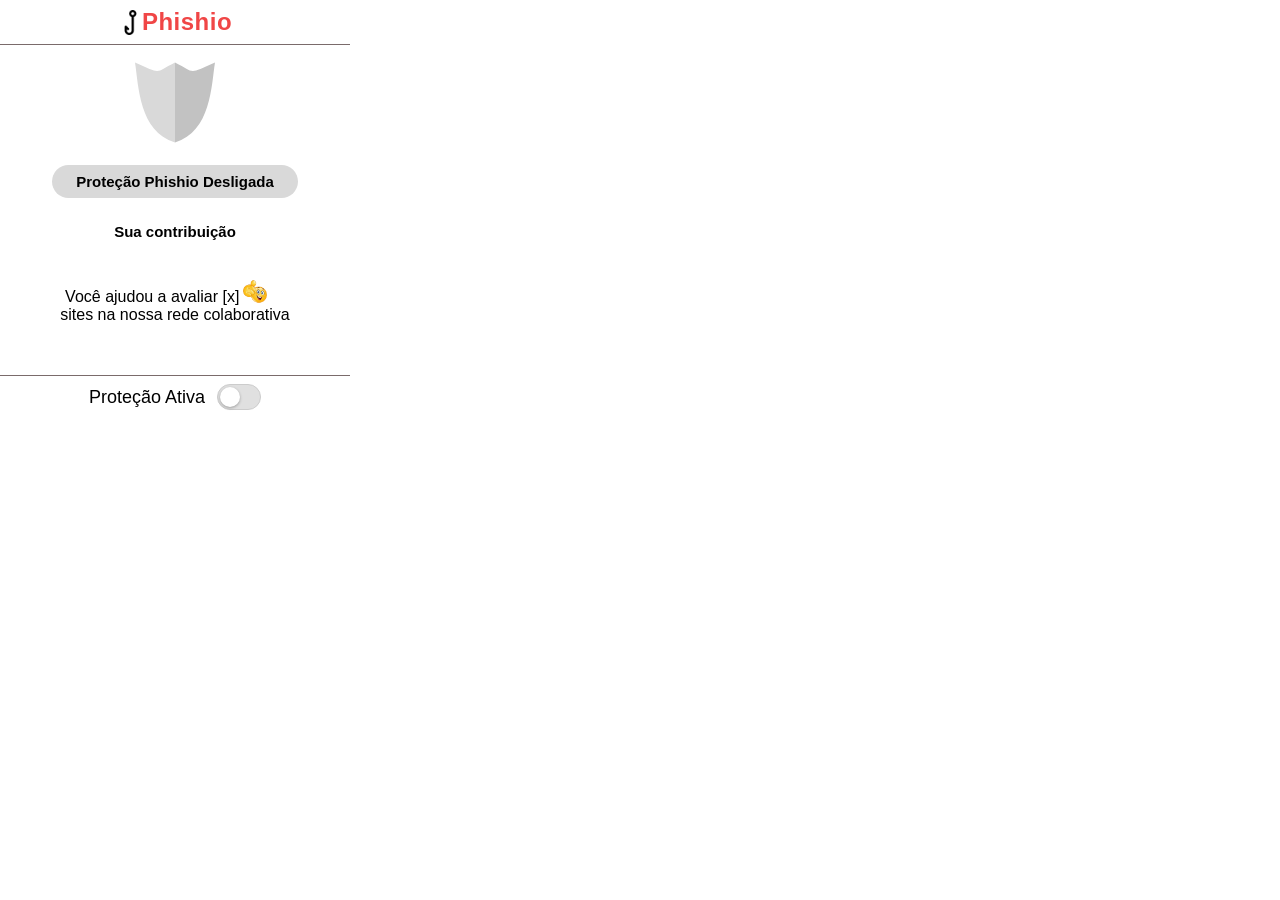
==== extension/popup.html @ ae46a36c "Merge remote-tracking branch 'origin/main' into feature/integracao-front-pedro" ====
<!doctype html>
<html lang="pt-BR">
  <head>
    <meta charset="UTF-8" />
    <meta name="viewport" content="width=device-width, initial-scale=1.0" />
    <title>Phishio</title>
    <link rel="stylesheet" href="popup.css" />
  </head>
  <body>
    <div class="container">
      <header class="header">
        <img
          src="images/svg/logo-128.svg"
          alt="Phishio Logo"
          class="logo-img"
        />
        <span class="logo-text">Phishio</span>
      </header>

      <hr class="divider" />

      <main class="main-content" id="content-area">
        <img
          src="images/svg/shield-inactive-128.svg"
          alt="Escudo Desativado"
          class="shield-icon"
          id="main-icon"
        />

        <div class="status-badge off" id="status-badge">
          Proteção Phishio Desligada
        </div>

        <div class="contribution-box" id="info-box">
          <h3 id="box-title">Sua contribuição</h3>
          <div class="contribution-content" id="inner-content">
            <p>
              Você ajudou a avaliar <span id="eval-count">[x]</span>
              <img
                src="images/svg/thumbsup.png"
                alt="Joinha"
                class="thumbsup-icon"
              />
              <br />sites na nossa rede colaborativa
            </p>
          </div>
        </div>
      </main>

      <hr class="divider" />

      <footer class="footer">
        <span class="toggle-label">Proteção Ativa</span>
        <label class="switch">
          <input type="checkbox" id="protection-toggle" />
          <span class="slider round"></span>
        </label>
      </footer>
    </div>

    <script src="popup.js"></script>
  </body>
</html>
---- extension/popup.css ----
@font-face {
    font-family: 'Righteous';
    src: url('fonts/Righteous-Regular.ttf') format('truetype');
}

/*body*/
body {
    font-family: 'Segoe UI', Tahoma, Geneva, Verdana, sans-serif;
    margin: 0;
    padding: 0;
    width: 350px;
    height: 400px; 
    background-color: #ffffff;
    color: #000000;
    overflow: hidden;
}
.container {
    display: flex;
    flex-direction: column;
    text-align: center;
}

.header {
    padding: 8px 0;
    display: flex;
    justify-content: center;
    align-items: center;
    position: relative;
}

.logo-img {
    width: 25px;
}

.logo-text {
    font-family: 'Righteous', sans-serif; 
    color: #F04646;
    font-size: 24px;
    margin-left: -1px; 
    letter-spacing: 0.5px;
    font-weight: bold;
}

.divider {
    border: none;
    border-top: 1px solid #7a6b6b;
    margin: 0;.main-content {
    padding: 10px 20px;
    display: flex;
    flex-direction: column;
    align-items: center;
    justify-content: flex-start;
    height: 310px; 
    position: relative;
}
    width: 100%;
}

.main-content {
    padding: 10px 20px;
    display: flex;
    flex-direction: column;
    align-items: center;
    justify-content: flex-start;
    height: 310px;
    position: relative;
}

/*Componentes Globais*/
.shield-icon {
    width: 80px;
    height: 95px; 
    margin-bottom: 15px;
}

.status-badge {
    display: inline-block;
    padding: 8px 24px;
    border-radius: 50px;
    font-size: 15px;
    font-weight: bold;
    margin-bottom: 15px;
    width: fit-content;
    border: none;
}

.contribution-box {
    border-radius: 15px;
    padding: 10px;
    width: 100%;
    box-sizing: border-box;
    display: flex;
    flex-direction: column;
    align-items: center;
    min-height: 80px; 
}

/*white fix*/
.contribution-content {
    background-color: #ffffff;
    border-radius: 10px;
    padding: 12px;
    width: 100%;
    box-sizing: border-box;
    text-align: center;
    display: flex;
    flex-direction: column;
    align-items: center;
    justify-content: center;
    min-height: 60px;
}

.back-button {
    position: absolute;
    top: 5px;
    left: 15px;
    cursor: pointer;
    font-size: 18px;
    color: #7a6b6b;
    background: none;
    border: none;
    padding: 5px;
    z-index: 10;
}

/*Tela Desligada*/
.status-badge.off {
    background-color: #d9d9d9;
    color: #000000;
}

.contribution-box.off {
    background-color: #d9d9d9;
}

.contribution-box h3 {
    margin: 0 0 10px 0;
    font-size: 15px;
    font-weight: bold;
}

.thumbsup-icon {
    width: 50px;
    height: auto;
    vertical-align: text-bottom;
    margin-left: -14px; 
    margin-right: 5px;
}

/* Tela Segura */
.status-badge.secure {
    background-color: #D4F7D4;
    color: #000000;
}

.contribution-box.secure {
    background-color: #d4f7d4;
}

.report-btn {
    background-color: #F7E96D;
    border: none;
    border-radius: 10px;
    padding: 10px 20px;
    color: #000000;
    font-weight: bold;
    font-size: 14px;
    cursor: pointer;
    margin-top: 5px;
    width: 100%;
}

/*Tela Feedback*/
.status-badge.feedback {
    background-color: #2196F3;
    color: #000000;
}

.contribution-box.feedback {
    background-color: #90CAF9;
}

.button-group {
    display: flex;
    gap: 8px;
    width: 100%;
    margin: 8px 0;
}

.report-choice-btn {
    flex: 1;
    border: none;
    border-radius: 8px;
    padding: 10px 5px;
    color: white;
    cursor: pointer;
    display: flex;
    flex-direction: column;
    align-items: center;
    line-height: 1.2;
    outline: none;
    text-decoration: none;
    white-space: nowrap;
}

.btn-fake {
    background-color: #B71C1C;
}

.btn-secure {
    background-color: #2196F3;
}

.report-choice-btn strong {
    font-size: 12px;
}

.tiny-footer-text {
    font-size: 9px;
    color: #555;
    margin-top: 8px;
}

.text-success {
    color: #2e7d32;
    font-weight: bold;
}

/*Footer e Toggle*/
.footer {
    padding: 8px 20px; 
    display: flex;
    justify-content: center;
    align-items: center;
    gap: 12px;
}

.toggle-label {
    font-size: 18px;
}

.switch {
    position: relative;
    display: inline-block;
    width: 44px;
    height: 26px;
}

.switch input {
    opacity: 0;
    width: 0;
    height: 0;
}

.slider {
    position: absolute;
    cursor: pointer;
    top: 0; left: 0; right: 0; bottom: 0;
    background-color: #e0e0e0;
    transition: .4s;
    border: 1px solid #ccc;
}

.slider:before {
    position: absolute;
    content: "";
    height: 20px;
    width: 20px;
    left: 2px;
    bottom: 2px;
    background-color: white;
    transition: .4s;
    box-shadow: 0 1px 3px rgba(0,0,0,0.3);
}

input:checked + .slider {
    background-color: #52c47a; 
    border-color: #52c47a;
}

input:checked + .slider:before {
    transform: translateX(18px);
}

.slider.round {
    border-radius: 34px;
}

.slider.round:before {
    border-radius: 50%;
}

/* Tela Suspeito */
/* Badgestatus */
.status-badge.suspect {
    background-color: #f7e96d;
    color: #000000;
}

.contribution-box.suspect {
    background-color: #fff9c4;
    justify-content: space-around;
    padding: 15px;
}

.suspect-text {
    font-size: 15px;
    font-weight: bold;
    color: #000000;
    margin-bottom: 5px;
}

.suspect-button-group {
    display: flex;
    gap: 10px;
    width: 100%;
    justify-content: center;
    margin-top: 10px;
}

/*Report Tela Suspeito*/
.suspect-choice-btn {
    border: none;
    border-radius: 10px;
    padding: 10px;
    color: #000000;
    font-weight: bold;
    font-size: 13px;
    cursor: pointer;
    flex: 1; 
    display: flex;
    align-items: center;
    justify-content: center;
    text-align: center;
    line-height: 1.2;
}

/*Cores dos botões*/
.btn-choice-secure {
    background-color: #52c47a; 
}

.btn-choice-suspect {
    background-color: #f7e96d; 
}

.suspect-choice-btn:hover {
    filter: brightness(0.9);
}

/*Tela Perigo*/
/*Badge Vermelho*/
.status-badge.danger {
    background-color: #B71C1C;
    color: #ffffff;
    line-height: 1.2;
}

.contribution-box.danger {
    background-color: #FFCDD2;
    padding: 15px;
}

.danger-text {
    font-size: 16px;
    font-weight: 500;
    color: #000000;
    margin-bottom: 12px;
}

/*botões tela Perigo */
.danger-button-group {
    display: flex;
    gap: 10px;
    width: 100%;
    align-items: center;
    justify-content: center;
}

/*voltar*/
.btn-danger-back {
    background-color: #B71C1C;
    color: #ffffff;
    border: none;
    border-radius: 12px;
    padding: 12px 20px;
    font-weight: bold;
    font-size: 20px;
    cursor: pointer;
    flex: 1.1;
}

/*ignorar*/
.btn-danger-ignore {
    background-color: #BDBDBD;
    color: #000000;
    border: none;
    border-radius: 12px;
    padding: 8px 10px;
    font-size: 11px;
    cursor: pointer;
    flex: 1;
    line-height: 1.1;
}

.btn-danger-ignore strong {
    display: block;
    font-size: 10px;
}
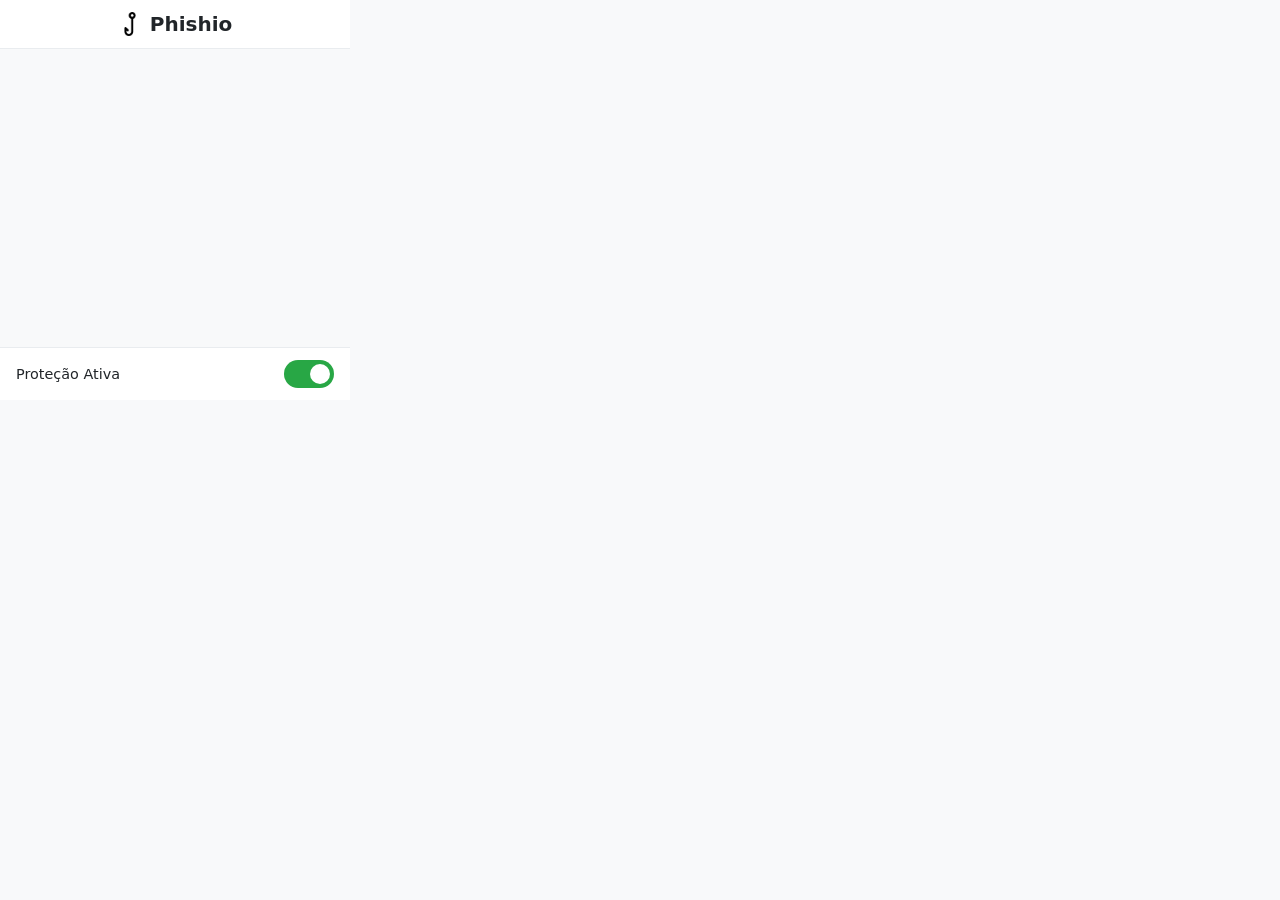
==== commit 04e925e6: "Legibilidade: Corrigindo indentação do código." ====
--- a/extension/popup.html
+++ b/extension/popup.html
@@ -7,56 +7,112 @@
     <link rel="stylesheet" href="popup.css" />
   </head>
   <body>
-    <div class="container">
-      <header class="header">
+    <header class="header">
+      <!-- Ajustado para o novo ícone logo -->
+      <img src="icons/logo-128.png" alt="Ícone Phishio" class="logo-icon" />
+      <h1>Phishio</h1>
+    </header>
+
+    <main class="main-content">
+      <!-- Painel 1: Proteção Desligada -->
+      <div id="panel-inactive" class="panel">
+        <!-- CORREÇÃO: Caminho e formato ajustados -->
         <img
-          src="images/svg/logo-128.svg"
-          alt="Phishio Logo"
-          class="logo-img"
+          src="icons/shield-inactive-128.png"
+          alt="Proteção Desligada"
+          class="panel-icon"
         />
-        <span class="logo-text">Phishio</span>
-      </header>
+        <h2>Proteção Phishio Desligada</h2>
+        <div class="contribution-card">
+          <p>
+            Você já avaliou <strong>0 sites</strong>. Obrigado por contribuir!
+          </p>
+        </div>
+      </div>
 
-      <hr class="divider" />
+      <!-- Painel 2: Site Seguro -->
+      <div id="panel-safe" class="panel">
+        <img
+          src="icons/shield-safe-128.png"
+          alt="Site Seguro"
+          class="panel-icon"
+        />
+        <h2 class="highlight-safe">Este site parece seguro</h2>
+        <p>Análise concluída. Sem ameaças detectadas.</p>
+        <button id="report-suspicious-from-safe" class="btn btn-yellow">
+          Reportar site suspeito
+        </button>
+      </div>
 
-      <main class="main-content" id="content-area">
+      <!-- Painel 3: Site Suspeito -->
+      <div id="panel-suspicious" class="panel">
         <img
-          src="images/svg/shield-inactive-128.svg"
-          alt="Escudo Desativado"
-          class="shield-icon"
-          id="main-icon"
+          src="icons/shield-warning-128.png"
+          alt="Site Suspeito"
+          class="panel-icon"
         />
+        <h2 class="highlight-suspicious">
+          Tenha cautela, este site pode ser perigoso.
+        </h2>
+        <p>Alguns usuários reportaram este site como suspeito.</p>
+        <div class="button-group">
+          <button id="report-safe-from-suspicious" class="btn btn-green">
+            Reportar site seguro
+          </button>
+          <button id="report-suspicious-from-suspicious" class="btn btn-yellow">
+            Reportar site suspeito
+          </button>
+        </div>
+      </div>
 
-        <div class="status-badge off" id="status-badge">
-          Proteção Phishio Desligada
+      <!-- Painel 4: Phishing Detectado -->
+      <div id="panel-danger" class="panel">
+        <div class="danger-header">
+          <img
+            src="icons/shield-danger-128.png"
+            alt="Phishing Detectado"
+            class="panel-icon"
+          />
+          <h2>CUIDADO! PHISHING DETECTADO.</h2>
         </div>
+        <p>Identificamos esta página como fraudulenta!</p>
+        <div class="button-group">
+          <button id="go-back" class="btn btn-red">Voltar</button>
+          <button id="ignore-warning" class="btn btn-link">
+            Ignorar e continuar (não recomendado)
+          </button>
+        </div>
+      </div>
 
-        <div class="contribution-box" id="info-box">
-          <h3 id="box-title">Sua contribuição</h3>
-          <div class="contribution-content" id="inner-content">
-            <p>
-              Você ajudou a avaliar <span id="eval-count">[x]</span>
-              <img
-                src="images/svg/thumbsup.png"
-                alt="Joinha"
-                class="thumbsup-icon"
-              />
-              <br />sites na nossa rede colaborativa
-            </p>
-          </div>
+      <!-- Painel 5: Feedback / Reporte -->
+      <div id="panel-feedback" class="panel">
+        <!-- CORREÇÃO: Se você tiver um shield-feedback-128.png na pasta icons -->
+        <img
+          src="icons/shield-feedback-128.png"
+          alt="Feedback"
+          class="panel-icon"
+        />
+        <h2>Encontrou um erro?</h2>
+        <p>Ajude a comunidade. Qual o status correto deste site?</p>
+        <div class="button-group">
+          <button id="report-fake" class="btn btn-dark-red">
+            Reportar como SITE FALSO
+          </button>
+          <button id="report-safe-from-feedback" class="btn btn-blue-green">
+            Reportar como SITE SEGURO
+          </button>
         </div>
-      </main>
+      </div>
+    </main>
 
-      <hr class="divider" />
-
-      <footer class="footer">
-        <span class="toggle-label">Proteção Ativa</span>
-        <label class="switch">
-          <input type="checkbox" id="protection-toggle" />
-          <span class="slider round"></span>
-        </label>
-      </footer>
-    </div>
+    <footer class="footer">
+      <span id="protection-status-text">Proteção Ativa</span>
+      <label class="switch">
+        <!-- O ID deve ser exatamente este para bater com o popup.js -->
+        <input type="checkbox" id="protection-toggle" checked />
+        <span class="slider round"></span>
+      </label>
+    </footer>
 
     <script src="popup.js"></script>
   </body>
--- a/extension/popup.css
+++ b/extension/popup.css
@@ -1,409 +1,234 @@
-@font-face {
-    font-family: 'Righteous';
-    src: url('fonts/Righteous-Regular.ttf') format('truetype');
-}
-
-/*body*/
+/* --- Global Styles & Variables --- */
+:root {
+  --color-bg: #f8f9fa;
+  --color-text: #212529;
+  --color-primary: #007bff;
+  --color-safe: #28a745;
+  --color-suspicious: #ffc107;
+  --color-suspicious-text: #212529;
+  --color-danger: #dc3545;
+  --color-danger-dark: #a71d2a;
+  --color-feedback: #17a2b8;
+  --color-gray-light: #e9ecef;
+  --color-gray-medium: #6c757d;
+  --color-white: #ffffff;
+  --font-family-sans-serif:
+    system-ui, -apple-system, BlinkMacSystemFont, "Segoe UI", Roboto, sans-serif;
+}
+
+html,
 body {
-    font-family: 'Segoe UI', Tahoma, Geneva, Verdana, sans-serif;
-    margin: 0;
-    padding: 0;
-    width: 350px;
-    height: 400px; 
-    background-color: #ffffff;
-    color: #000000;
-    overflow: hidden;
-}
-.container {
-    display: flex;
-    flex-direction: column;
-    text-align: center;
-}
-
+  font-family: var(--font-family-sans-serif);
+  color: var(--color-text);
+  background-color: var(--color-bg);
+  margin: 0;
+  padding: 0;
+}
+
+body {
+  display: flex;
+  flex-direction: column;
+  width: 350px;
+  min-height: 400px;
+  box-sizing: border-box;
+}
+
+/* --- Layout Components --- */
 .header {
-    padding: 8px 0;
-    display: flex;
-    justify-content: center;
-    align-items: center;
-    position: relative;
-}
-
-.logo-img {
-    width: 25px;
-}
-
-.logo-text {
-    font-family: 'Righteous', sans-serif; 
-    color: #F04646;
-    font-size: 24px;
-    margin-left: -1px; 
-    letter-spacing: 0.5px;
-    font-weight: bold;
-}
-
-.divider {
-    border: none;
-    border-top: 1px solid #7a6b6b;
-    margin: 0;.main-content {
-    padding: 10px 20px;
-    display: flex;
-    flex-direction: column;
-    align-items: center;
-    justify-content: flex-start;
-    height: 310px; 
-    position: relative;
-}
-    width: 100%;
+  display: flex;
+  align-items: center;
+  justify-content: center;
+  padding: 12px;
+  border-bottom: 1px solid var(--color-gray-light);
+  background-color: var(--color-white);
+}
+
+.header h1 {
+  font-size: 1.25rem;
+  font-weight: 600;
+  margin: 0 0 0 8px;
+}
+
+.logo-icon {
+  width: 24px;
+  height: 24px;
 }
 
 .main-content {
-    padding: 10px 20px;
-    display: flex;
-    flex-direction: column;
-    align-items: center;
-    justify-content: flex-start;
-    height: 310px;
-    position: relative;
-}
-
-/*Componentes Globais*/
-.shield-icon {
-    width: 80px;
-    height: 95px; 
-    margin-bottom: 15px;
-}
-
-.status-badge {
-    display: inline-block;
-    padding: 8px 24px;
-    border-radius: 50px;
-    font-size: 15px;
-    font-weight: bold;
-    margin-bottom: 15px;
-    width: fit-content;
-    border: none;
-}
-
-.contribution-box {
-    border-radius: 15px;
-    padding: 10px;
-    width: 100%;
-    box-sizing: border-box;
-    display: flex;
-    flex-direction: column;
-    align-items: center;
-    min-height: 80px; 
-}
-
-/*white fix*/
-.contribution-content {
-    background-color: #ffffff;
-    border-radius: 10px;
-    padding: 12px;
-    width: 100%;
-    box-sizing: border-box;
-    text-align: center;
-    display: flex;
-    flex-direction: column;
-    align-items: center;
-    justify-content: center;
-    min-height: 60px;
-}
-
-.back-button {
-    position: absolute;
-    top: 5px;
-    left: 15px;
-    cursor: pointer;
-    font-size: 18px;
-    color: #7a6b6b;
-    background: none;
-    border: none;
-    padding: 5px;
-    z-index: 10;
-}
-
-/*Tela Desligada*/
-.status-badge.off {
-    background-color: #d9d9d9;
-    color: #000000;
-}
-
-.contribution-box.off {
-    background-color: #d9d9d9;
-}
-
-.contribution-box h3 {
-    margin: 0 0 10px 0;
-    font-size: 15px;
-    font-weight: bold;
-}
-
-.thumbsup-icon {
-    width: 50px;
-    height: auto;
-    vertical-align: text-bottom;
-    margin-left: -14px; 
-    margin-right: 5px;
-}
-
-/* Tela Segura */
-.status-badge.secure {
-    background-color: #D4F7D4;
-    color: #000000;
-}
-
-.contribution-box.secure {
-    background-color: #d4f7d4;
-}
-
-.report-btn {
-    background-color: #F7E96D;
-    border: none;
-    border-radius: 10px;
-    padding: 10px 20px;
-    color: #000000;
-    font-weight: bold;
-    font-size: 14px;
-    cursor: pointer;
-    margin-top: 5px;
-    width: 100%;
-}
-
-/*Tela Feedback*/
-.status-badge.feedback {
-    background-color: #2196F3;
-    color: #000000;
-}
-
-.contribution-box.feedback {
-    background-color: #90CAF9;
+  flex-grow: 1;
+  display: flex;
+  padding: 16px;
+}
+
+.footer {
+  display: flex;
+  align-items: center;
+  justify-content: space-between;
+  padding: 12px 16px;
+  border-top: 1px solid var(--color-gray-light);
+  background-color: var(--color-white);
+  font-size: 0.9rem;
+}
+
+/* --- Panel System --- */
+.panel {
+  display: none; /* Hidden by default */
+  flex-direction: column;
+  align-items: center;
+  justify-content: center;
+  text-align: center;
+  width: 100%;
+}
+
+.panel-icon {
+  width: 80px;
+  height: 80px;
+  margin-bottom: 16px;
+}
+
+.panel h2 {
+  font-size: 1.1rem;
+  font-weight: 600;
+  margin: 0 0 8px 0;
+}
+
+.panel p {
+  font-size: 0.9rem;
+  color: var(--color-gray-medium);
+  margin: 0 0 24px 0;
+  max-width: 90%;
+}
+
+/* --- Buttons --- */
+.btn {
+  padding: 10px 16px;
+  font-size: 0.9rem;
+  font-weight: 600;
+  border-radius: 8px;
+  border: none;
+  cursor: pointer;
+  transition: opacity 0.2s ease-in-out;
+  text-decoration: none;
+  color: var(--color-white);
+}
+
+.btn:hover {
+  opacity: 0.85;
 }
 
 .button-group {
-    display: flex;
-    gap: 8px;
-    width: 100%;
-    margin: 8px 0;
-}
-
-.report-choice-btn {
-    flex: 1;
-    border: none;
-    border-radius: 8px;
-    padding: 10px 5px;
-    color: white;
-    cursor: pointer;
-    display: flex;
-    flex-direction: column;
-    align-items: center;
-    line-height: 1.2;
-    outline: none;
-    text-decoration: none;
-    white-space: nowrap;
-}
-
-.btn-fake {
-    background-color: #B71C1C;
-}
-
-.btn-secure {
-    background-color: #2196F3;
-}
-
-.report-choice-btn strong {
-    font-size: 12px;
-}
-
-.tiny-footer-text {
-    font-size: 9px;
-    color: #555;
-    margin-top: 8px;
-}
-
-.text-success {
-    color: #2e7d32;
-    font-weight: bold;
-}
-
-/*Footer e Toggle*/
-.footer {
-    padding: 8px 20px; 
-    display: flex;
-    justify-content: center;
-    align-items: center;
-    gap: 12px;
-}
-
-.toggle-label {
-    font-size: 18px;
-}
-
+  display: flex;
+  gap: 10px;
+  justify-content: center;
+  align-items: center;
+  width: 100%;
+}
+
+.btn-green {
+  background-color: var(--color-safe);
+}
+.btn-yellow {
+  background-color: var(--color-suspicious);
+  color: var(--color-suspicious-text);
+}
+.btn-red {
+  background-color: var(--color-danger);
+}
+.btn-dark-red {
+  background-color: var(--color-danger-dark);
+}
+.btn-blue-green {
+  background-color: var(--color-feedback);
+}
+
+.btn-link {
+  background: none;
+  color: var(--color-gray-medium);
+  font-weight: normal;
+  font-size: 0.8rem;
+  padding: 5px;
+  text-decoration: underline;
+}
+
+/* --- Specific Panel Styles --- */
+#panel-inactive .contribution-card {
+  background-color: var(--color-gray-light);
+  padding: 12px;
+  border-radius: 8px;
+  width: 80%;
+}
+#panel-inactive .contribution-card p {
+  margin: 0;
+  font-size: 0.85rem;
+}
+
+#panel-danger .danger-header {
+  background-color: var(--color-danger-dark);
+  color: var(--color-white);
+  padding: 16px;
+  width: calc(100% + 32px);
+  margin-left: -16px;
+  margin-right: -16px;
+  margin-top: -16px;
+  margin-bottom: 24px;
+  display: flex;
+  flex-direction: column;
+  align-items: center;
+  box-sizing: border-box;
+}
+
+#panel-danger .danger-header h2 {
+  color: var(--color-white);
+}
+
+/* --- Toggle Switch Component --- */
 .switch {
-    position: relative;
-    display: inline-block;
-    width: 44px;
-    height: 26px;
+  position: relative;
+  display: inline-block;
+  width: 50px;
+  height: 28px;
 }
 
 .switch input {
-    opacity: 0;
-    width: 0;
-    height: 0;
+  opacity: 0;
+  width: 0;
+  height: 0;
 }
 
 .slider {
-    position: absolute;
-    cursor: pointer;
-    top: 0; left: 0; right: 0; bottom: 0;
-    background-color: #e0e0e0;
-    transition: .4s;
-    border: 1px solid #ccc;
+  position: absolute;
+  cursor: pointer;
+  top: 0;
+  left: 0;
+  right: 0;
+  bottom: 0;
+  background-color: #ccc;
+  transition: 0.4s;
 }
 
 .slider:before {
-    position: absolute;
-    content: "";
-    height: 20px;
-    width: 20px;
-    left: 2px;
-    bottom: 2px;
-    background-color: white;
-    transition: .4s;
-    box-shadow: 0 1px 3px rgba(0,0,0,0.3);
+  position: absolute;
+  content: "";
+  height: 20px;
+  width: 20px;
+  left: 4px;
+  bottom: 4px;
+  background-color: white;
+  transition: 0.4s;
 }
 
 input:checked + .slider {
-    background-color: #52c47a; 
-    border-color: #52c47a;
+  background-color: var(--color-safe);
 }
 
 input:checked + .slider:before {
-    transform: translateX(18px);
+  transform: translateX(22px);
 }
 
 .slider.round {
-    border-radius: 34px;
+  border-radius: 34px;
 }
 
 .slider.round:before {
-    border-radius: 50%;
-}
-
-/* Tela Suspeito */
-/* Badgestatus */
-.status-badge.suspect {
-    background-color: #f7e96d;
-    color: #000000;
-}
-
-.contribution-box.suspect {
-    background-color: #fff9c4;
-    justify-content: space-around;
-    padding: 15px;
-}
-
-.suspect-text {
-    font-size: 15px;
-    font-weight: bold;
-    color: #000000;
-    margin-bottom: 5px;
-}
-
-.suspect-button-group {
-    display: flex;
-    gap: 10px;
-    width: 100%;
-    justify-content: center;
-    margin-top: 10px;
-}
-
-/*Report Tela Suspeito*/
-.suspect-choice-btn {
-    border: none;
-    border-radius: 10px;
-    padding: 10px;
-    color: #000000;
-    font-weight: bold;
-    font-size: 13px;
-    cursor: pointer;
-    flex: 1; 
-    display: flex;
-    align-items: center;
-    justify-content: center;
-    text-align: center;
-    line-height: 1.2;
-}
-
-/*Cores dos botões*/
-.btn-choice-secure {
-    background-color: #52c47a; 
-}
-
-.btn-choice-suspect {
-    background-color: #f7e96d; 
-}
-
-.suspect-choice-btn:hover {
-    filter: brightness(0.9);
-}
-
-/*Tela Perigo*/
-/*Badge Vermelho*/
-.status-badge.danger {
-    background-color: #B71C1C;
-    color: #ffffff;
-    line-height: 1.2;
-}
-
-.contribution-box.danger {
-    background-color: #FFCDD2;
-    padding: 15px;
-}
-
-.danger-text {
-    font-size: 16px;
-    font-weight: 500;
-    color: #000000;
-    margin-bottom: 12px;
-}
-
-/*botões tela Perigo */
-.danger-button-group {
-    display: flex;
-    gap: 10px;
-    width: 100%;
-    align-items: center;
-    justify-content: center;
-}
-
-/*voltar*/
-.btn-danger-back {
-    background-color: #B71C1C;
-    color: #ffffff;
-    border: none;
-    border-radius: 12px;
-    padding: 12px 20px;
-    font-weight: bold;
-    font-size: 20px;
-    cursor: pointer;
-    flex: 1.1;
-}
-
-/*ignorar*/
-.btn-danger-ignore {
-    background-color: #BDBDBD;
-    color: #000000;
-    border: none;
-    border-radius: 12px;
-    padding: 8px 10px;
-    font-size: 11px;
-    cursor: pointer;
-    flex: 1;
-    line-height: 1.1;
-}
-
-.btn-danger-ignore strong {
-    display: block;
-    font-size: 10px;
-}+  border-radius: 50%;
+}
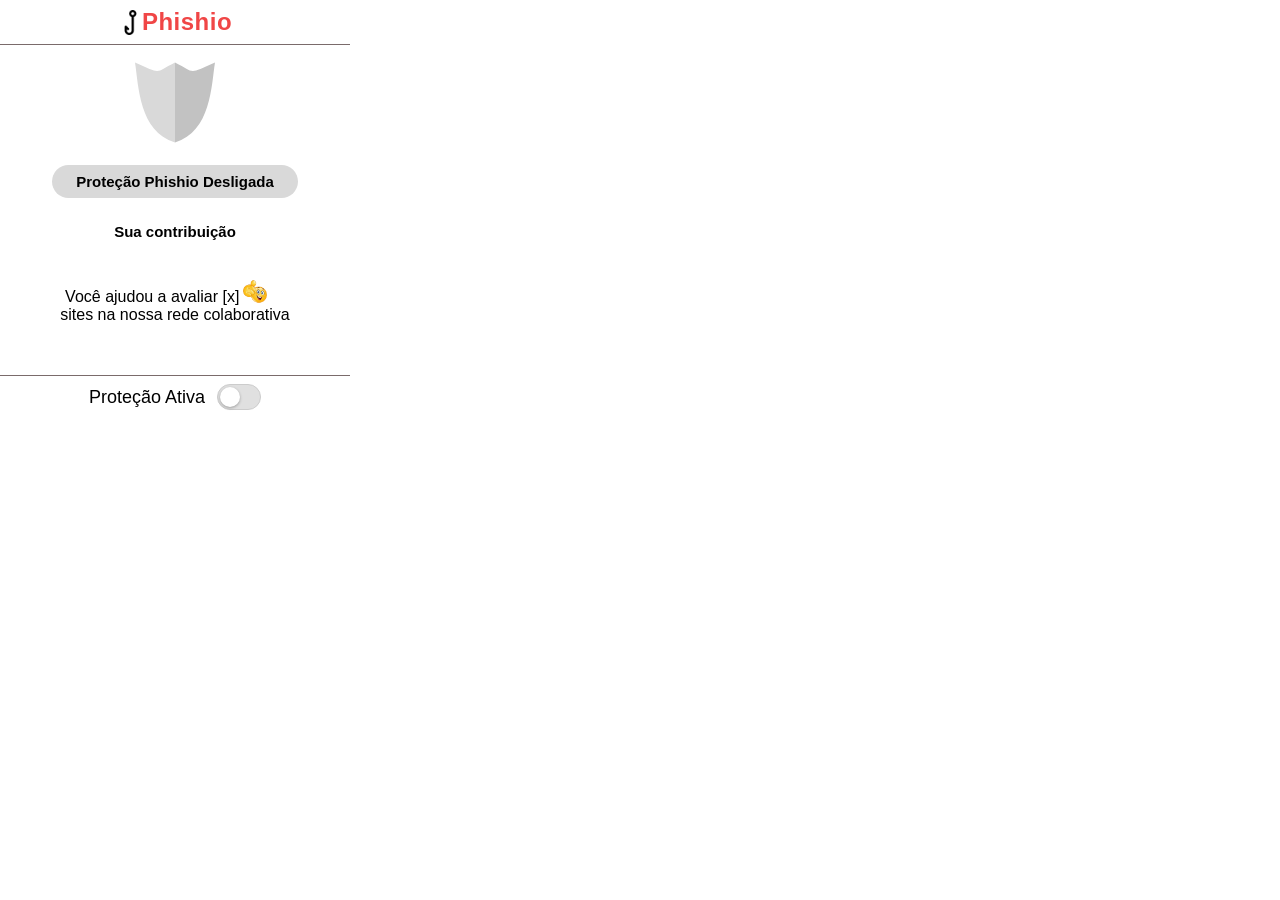
==== commit c861a3ab: "Merge branch 'main' into feature/tiered-storage" ====
--- a/extension/popup.html
+++ b/extension/popup.html
@@ -4,116 +4,43 @@
     <meta charset="UTF-8" />
     <meta name="viewport" content="width=device-width, initial-scale=1.0" />
     <title>Phishio</title>
-    <link rel="stylesheet" href="popup.css" />
-  </head>
-  <body>
-    <header class="header">
-      <!-- Ajustado para o novo ícone logo -->
-      <img src="icons/logo-128.png" alt="Ícone Phishio" class="logo-icon" />
-      <h1>Phishio</h1>
-    </header>
+    <link rel="stylesheet" href="popup.css">
+</head>
+<body>
+    <div class="container">
+        <header class="header">
+            <img src="images/svg/logo-128.svg" alt="Phishio Logo" class="logo-img"> 
+            <span class="logo-text">Phishio</span>
+        </header>
 
-    <main class="main-content">
-      <!-- Painel 1: Proteção Desligada -->
-      <div id="panel-inactive" class="panel">
-        <!-- CORREÇÃO: Caminho e formato ajustados -->
-        <img
-          src="icons/shield-inactive-128.png"
-          alt="Proteção Desligada"
-          class="panel-icon"
-        />
-        <h2>Proteção Phishio Desligada</h2>
-        <div class="contribution-card">
-          <p>
-            Você já avaliou <strong>0 sites</strong>. Obrigado por contribuir!
-          </p>
+        <hr class="divider">
+
+        <main class="main-content" id="content-area">
+    <img src="images/svg/shield-inactive-128.svg" alt="Escudo Desativado" class="shield-icon" id="main-icon">
+
+    <div class="status-badge off" id="status-badge">
+        Proteção Phishio Desligada
+    </div>
+
+    <div class="contribution-box" id="info-box">
+        <h3 id="box-title">Sua contribuição</h3>
+        <div class="contribution-content" id="inner-content">
+           <p>Você ajudou a avaliar <span id="eval-count">[x]</span> <img src="images/svg/thumbsup.png" alt="Joinha" class="thumbsup-icon"> <br>sites na nossa rede colaborativa</p>
         </div>
-      </div>
+    </div>
+</main>
 
-      <!-- Painel 2: Site Seguro -->
-      <div id="panel-safe" class="panel">
-        <img
-          src="icons/shield-safe-128.png"
-          alt="Site Seguro"
-          class="panel-icon"
-        />
-        <h2 class="highlight-safe">Este site parece seguro</h2>
-        <p>Análise concluída. Sem ameaças detectadas.</p>
-        <button id="report-suspicious-from-safe" class="btn btn-yellow">
-          Reportar site suspeito
-        </button>
-      </div>
+        <hr class="divider">
 
-      <!-- Painel 3: Site Suspeito -->
-      <div id="panel-suspicious" class="panel">
-        <img
-          src="icons/shield-warning-128.png"
-          alt="Site Suspeito"
-          class="panel-icon"
-        />
-        <h2 class="highlight-suspicious">
-          Tenha cautela, este site pode ser perigoso.
-        </h2>
-        <p>Alguns usuários reportaram este site como suspeito.</p>
-        <div class="button-group">
-          <button id="report-safe-from-suspicious" class="btn btn-green">
-            Reportar site seguro
-          </button>
-          <button id="report-suspicious-from-suspicious" class="btn btn-yellow">
-            Reportar site suspeito
-          </button>
-        </div>
-      </div>
-
-      <!-- Painel 4: Phishing Detectado -->
-      <div id="panel-danger" class="panel">
-        <div class="danger-header">
-          <img
-            src="icons/shield-danger-128.png"
-            alt="Phishing Detectado"
-            class="panel-icon"
-          />
-          <h2>CUIDADO! PHISHING DETECTADO.</h2>
-        </div>
-        <p>Identificamos esta página como fraudulenta!</p>
-        <div class="button-group">
-          <button id="go-back" class="btn btn-red">Voltar</button>
-          <button id="ignore-warning" class="btn btn-link">
-            Ignorar e continuar (não recomendado)
-          </button>
-        </div>
-      </div>
-
-      <!-- Painel 5: Feedback / Reporte -->
-      <div id="panel-feedback" class="panel">
-        <!-- CORREÇÃO: Se você tiver um shield-feedback-128.png na pasta icons -->
-        <img
-          src="icons/shield-feedback-128.png"
-          alt="Feedback"
-          class="panel-icon"
-        />
-        <h2>Encontrou um erro?</h2>
-        <p>Ajude a comunidade. Qual o status correto deste site?</p>
-        <div class="button-group">
-          <button id="report-fake" class="btn btn-dark-red">
-            Reportar como SITE FALSO
-          </button>
-          <button id="report-safe-from-feedback" class="btn btn-blue-green">
-            Reportar como SITE SEGURO
-          </button>
-        </div>
-      </div>
-    </main>
-
-    <footer class="footer">
-      <span id="protection-status-text">Proteção Ativa</span>
-      <label class="switch">
-        <!-- O ID deve ser exatamente este para bater com o popup.js -->
-        <input type="checkbox" id="protection-toggle" checked />
-        <span class="slider round"></span>
-      </label>
-    </footer>
-
+        <footer class="footer">
+            <span class="toggle-label">Proteção Ativa</span>
+            <label class="switch">
+                <input type="checkbox" id="protection-toggle">
+                <span class="slider round"></span>
+            </label>
+        </footer>
+    </div>
+    
     <script src="popup.js"></script>
   </body>
 </html>
--- a/extension/popup.css
+++ b/extension/popup.css
@@ -1,192 +1,249 @@
-/* --- Global Styles & Variables --- */
-:root {
-  --color-bg: #f8f9fa;
-  --color-text: #212529;
-  --color-primary: #007bff;
-  --color-safe: #28a745;
-  --color-suspicious: #ffc107;
-  --color-suspicious-text: #212529;
-  --color-danger: #dc3545;
-  --color-danger-dark: #a71d2a;
-  --color-feedback: #17a2b8;
-  --color-gray-light: #e9ecef;
-  --color-gray-medium: #6c757d;
-  --color-white: #ffffff;
-  --font-family-sans-serif:
-    system-ui, -apple-system, BlinkMacSystemFont, "Segoe UI", Roboto, sans-serif;
-}
-
-html,
+@font-face {
+    font-family: 'Righteous';
+    src: url('fonts/Righteous-Regular.ttf') format('truetype');
+}
+
+/*body*/
 body {
-  font-family: var(--font-family-sans-serif);
-  color: var(--color-text);
-  background-color: var(--color-bg);
-  margin: 0;
-  padding: 0;
-}
-
-body {
-  display: flex;
-  flex-direction: column;
-  width: 350px;
-  min-height: 400px;
-  box-sizing: border-box;
-}
-
-/* --- Layout Components --- */
+    font-family: 'Segoe UI', Tahoma, Geneva, Verdana, sans-serif;
+    margin: 0;
+    padding: 0;
+    width: 350px;
+    height: 400px; 
+    background-color: #ffffff;
+    color: #000000;
+    overflow: hidden;
+}
+.container {
+    display: flex;
+    flex-direction: column;
+    text-align: center;
+}
+
 .header {
-  display: flex;
-  align-items: center;
-  justify-content: center;
-  padding: 12px;
-  border-bottom: 1px solid var(--color-gray-light);
-  background-color: var(--color-white);
-}
-
-.header h1 {
-  font-size: 1.25rem;
-  font-weight: 600;
-  margin: 0 0 0 8px;
-}
-
-.logo-icon {
-  width: 24px;
-  height: 24px;
+    padding: 8px 0;
+    display: flex;
+    justify-content: center;
+    align-items: center;
+    position: relative;
+}
+
+.logo-img {
+    width: 25px;
+}
+
+.logo-text {
+    font-family: 'Righteous', sans-serif; 
+    color: #F04646;
+    font-size: 24px;
+    margin-left: -1px; 
+    letter-spacing: 0.5px;
+    font-weight: bold;
+}
+
+.divider {
+    border: none;
+    border-top: 1px solid #7a6b6b;
+    margin: 0;.main-content {
+    padding: 10px 20px;
+    display: flex;
+    flex-direction: column;
+    align-items: center;
+    justify-content: flex-start;
+    height: 310px; 
+    position: relative;
+}
+    width: 100%;
 }
 
 .main-content {
-  flex-grow: 1;
-  display: flex;
-  padding: 16px;
-}
-
+    padding: 10px 20px;
+    display: flex;
+    flex-direction: column;
+    align-items: center;
+    justify-content: flex-start;
+    height: 310px;
+    position: relative;
+}
+
+/*Componentes Globais*/
+.shield-icon {
+    width: 80px;
+    height: 95px; 
+    margin-bottom: 15px;
+}
+
+.status-badge {
+    display: inline-block;
+    padding: 8px 24px;
+    border-radius: 50px;
+    font-size: 15px;
+    font-weight: bold;
+    margin-bottom: 15px;
+    width: fit-content;
+    border: none;
+}
+
+.contribution-box {
+    border-radius: 15px;
+    padding: 10px;
+    width: 100%;
+    box-sizing: border-box;
+    display: flex;
+    flex-direction: column;
+    align-items: center;
+    min-height: 80px; 
+}
+
+/*white fix*/
+.contribution-content {
+    background-color: #ffffff;
+    border-radius: 10px;
+    padding: 12px;
+    width: 100%;
+    box-sizing: border-box;
+    text-align: center;
+    display: flex;
+    flex-direction: column;
+    align-items: center;
+    justify-content: center;
+    min-height: 60px;
+}
+
+.back-button {
+    position: absolute;
+    top: 5px;
+    left: 15px;
+    cursor: pointer;
+    font-size: 18px;
+    color: #7a6b6b;
+    background: none;
+    border: none;
+    padding: 5px;
+    z-index: 10;
+}
+
+/*Tela Desligada*/
+.status-badge.off {
+    background-color: #d9d9d9;
+    color: #000000;
+}
+
+.contribution-box.off {
+    background-color: #d9d9d9;
+}
+
+.contribution-box h3 {
+    margin: 0 0 10px 0;
+    font-size: 15px;
+    font-weight: bold;
+}
+
+.thumbsup-icon {
+    width: 50px;
+    height: auto;
+    vertical-align: text-bottom;
+    margin-left: -14px; 
+    margin-right: 5px;
+}
+
+/* Tela Segura */
+.status-badge.secure {
+    background-color: #D4F7D4;
+    color: #000000;
+}
+
+.contribution-box.secure {
+    background-color: #d4f7d4;
+}
+
+.report-btn {
+    background-color: #F7E96D;
+    border: none;
+    border-radius: 10px;
+    padding: 10px 20px;
+    color: #000000;
+    font-weight: bold;
+    font-size: 14px;
+    cursor: pointer;
+    margin-top: 5px;
+    width: 100%;
+}
+
+/*Tela Feedback*/
+.status-badge.feedback {
+    background-color: #2196F3;
+    color: #000000;
+}
+
+.contribution-box.feedback {
+    background-color: #90CAF9;
+}
+
+.button-group {
+    display: flex;
+    gap: 8px;
+    width: 100%;
+    margin: 8px 0;
+}
+
+.report-choice-btn {
+    flex: 1;
+    border: none;
+    border-radius: 8px;
+    padding: 10px 5px;
+    color: white;
+    cursor: pointer;
+    display: flex;
+    flex-direction: column;
+    align-items: center;
+    line-height: 1.2;
+    outline: none;
+    text-decoration: none;
+    white-space: nowrap;
+}
+
+.btn-fake {
+    background-color: #B71C1C;
+}
+
+.btn-secure {
+    background-color: #2196F3;
+}
+
+.report-choice-btn strong {
+    font-size: 12px;
+}
+
+.tiny-footer-text {
+    font-size: 9px;
+    color: #555;
+    margin-top: 8px;
+}
+
+.text-success {
+    color: #2e7d32;
+    font-weight: bold;
+}
+
+/*Footer e Toggle*/
 .footer {
-  display: flex;
-  align-items: center;
-  justify-content: space-between;
-  padding: 12px 16px;
-  border-top: 1px solid var(--color-gray-light);
-  background-color: var(--color-white);
-  font-size: 0.9rem;
-}
-
-/* --- Panel System --- */
-.panel {
-  display: none; /* Hidden by default */
-  flex-direction: column;
-  align-items: center;
-  justify-content: center;
-  text-align: center;
-  width: 100%;
-}
-
-.panel-icon {
-  width: 80px;
-  height: 80px;
-  margin-bottom: 16px;
-}
-
-.panel h2 {
-  font-size: 1.1rem;
-  font-weight: 600;
-  margin: 0 0 8px 0;
-}
-
-.panel p {
-  font-size: 0.9rem;
-  color: var(--color-gray-medium);
-  margin: 0 0 24px 0;
-  max-width: 90%;
-}
-
-/* --- Buttons --- */
-.btn {
-  padding: 10px 16px;
-  font-size: 0.9rem;
-  font-weight: 600;
-  border-radius: 8px;
-  border: none;
-  cursor: pointer;
-  transition: opacity 0.2s ease-in-out;
-  text-decoration: none;
-  color: var(--color-white);
-}
-
-.btn:hover {
-  opacity: 0.85;
-}
-
-.button-group {
-  display: flex;
-  gap: 10px;
-  justify-content: center;
-  align-items: center;
-  width: 100%;
-}
-
-.btn-green {
-  background-color: var(--color-safe);
-}
-.btn-yellow {
-  background-color: var(--color-suspicious);
-  color: var(--color-suspicious-text);
-}
-.btn-red {
-  background-color: var(--color-danger);
-}
-.btn-dark-red {
-  background-color: var(--color-danger-dark);
-}
-.btn-blue-green {
-  background-color: var(--color-feedback);
-}
-
-.btn-link {
-  background: none;
-  color: var(--color-gray-medium);
-  font-weight: normal;
-  font-size: 0.8rem;
-  padding: 5px;
-  text-decoration: underline;
-}
-
-/* --- Specific Panel Styles --- */
-#panel-inactive .contribution-card {
-  background-color: var(--color-gray-light);
-  padding: 12px;
-  border-radius: 8px;
-  width: 80%;
-}
-#panel-inactive .contribution-card p {
-  margin: 0;
-  font-size: 0.85rem;
-}
-
-#panel-danger .danger-header {
-  background-color: var(--color-danger-dark);
-  color: var(--color-white);
-  padding: 16px;
-  width: calc(100% + 32px);
-  margin-left: -16px;
-  margin-right: -16px;
-  margin-top: -16px;
-  margin-bottom: 24px;
-  display: flex;
-  flex-direction: column;
-  align-items: center;
-  box-sizing: border-box;
-}
-
-#panel-danger .danger-header h2 {
-  color: var(--color-white);
-}
-
-/* --- Toggle Switch Component --- */
+    padding: 8px 20px; 
+    display: flex;
+    justify-content: center;
+    align-items: center;
+    gap: 12px;
+}
+
+.toggle-label {
+    font-size: 18px;
+}
+
 .switch {
-  position: relative;
-  display: inline-block;
-  width: 50px;
-  height: 28px;
+    position: relative;
+    display: inline-block;
+    width: 44px;
+    height: 26px;
 }
 
 .switch input {
@@ -196,33 +253,33 @@
 }
 
 .slider {
-  position: absolute;
-  cursor: pointer;
-  top: 0;
-  left: 0;
-  right: 0;
-  bottom: 0;
-  background-color: #ccc;
-  transition: 0.4s;
+    position: absolute;
+    cursor: pointer;
+    top: 0; left: 0; right: 0; bottom: 0;
+    background-color: #e0e0e0;
+    transition: .4s;
+    border: 1px solid #ccc;
 }
 
 .slider:before {
-  position: absolute;
-  content: "";
-  height: 20px;
-  width: 20px;
-  left: 4px;
-  bottom: 4px;
-  background-color: white;
-  transition: 0.4s;
+    position: absolute;
+    content: "";
+    height: 20px;
+    width: 20px;
+    left: 2px;
+    bottom: 2px;
+    background-color: white;
+    transition: .4s;
+    box-shadow: 0 1px 3px rgba(0,0,0,0.3);
 }
 
 input:checked + .slider {
-  background-color: var(--color-safe);
+    background-color: #52c47a; 
+    border-color: #52c47a;
 }
 
 input:checked + .slider:before {
-  transform: translateX(22px);
+    transform: translateX(18px);
 }
 
 .slider.round {
@@ -232,3 +289,121 @@
 .slider.round:before {
   border-radius: 50%;
 }
+
+/* Tela Suspeito */
+/* Badgestatus */
+.status-badge.suspect {
+    background-color: #f7e96d;
+    color: #000000;
+}
+
+.contribution-box.suspect {
+    background-color: #fff9c4;
+    justify-content: space-around;
+    padding: 15px;
+}
+
+.suspect-text {
+    font-size: 15px;
+    font-weight: bold;
+    color: #000000;
+    margin-bottom: 5px;
+}
+
+.suspect-button-group {
+    display: flex;
+    gap: 10px;
+    width: 100%;
+    justify-content: center;
+    margin-top: 10px;
+}
+
+/*Report Tela Suspeito*/
+.suspect-choice-btn {
+    border: none;
+    border-radius: 10px;
+    padding: 10px;
+    color: #000000;
+    font-weight: bold;
+    font-size: 13px;
+    cursor: pointer;
+    flex: 1; 
+    display: flex;
+    align-items: center;
+    justify-content: center;
+    text-align: center;
+    line-height: 1.2;
+}
+
+/*Cores dos botões*/
+.btn-choice-secure {
+    background-color: #52c47a; 
+}
+
+.btn-choice-suspect {
+    background-color: #f7e96d; 
+}
+
+.suspect-choice-btn:hover {
+    filter: brightness(0.9);
+}
+
+/*Tela Perigo*/
+/*Badge Vermelho*/
+.status-badge.danger {
+    background-color: #B71C1C;
+    color: #ffffff;
+    line-height: 1.2;
+}
+
+.contribution-box.danger {
+    background-color: #FFCDD2;
+    padding: 15px;
+}
+
+.danger-text {
+    font-size: 16px;
+    font-weight: 500;
+    color: #000000;
+    margin-bottom: 12px;
+}
+
+/*botões tela Perigo */
+.danger-button-group {
+    display: flex;
+    gap: 10px;
+    width: 100%;
+    align-items: center;
+    justify-content: center;
+}
+
+/*voltar*/
+.btn-danger-back {
+    background-color: #B71C1C;
+    color: #ffffff;
+    border: none;
+    border-radius: 12px;
+    padding: 12px 20px;
+    font-weight: bold;
+    font-size: 20px;
+    cursor: pointer;
+    flex: 1.1;
+}
+
+/*ignorar*/
+.btn-danger-ignore {
+    background-color: #BDBDBD;
+    color: #000000;
+    border: none;
+    border-radius: 12px;
+    padding: 8px 10px;
+    font-size: 11px;
+    cursor: pointer;
+    flex: 1;
+    line-height: 1.1;
+}
+
+.btn-danger-ignore strong {
+    display: block;
+    font-size: 10px;
+}
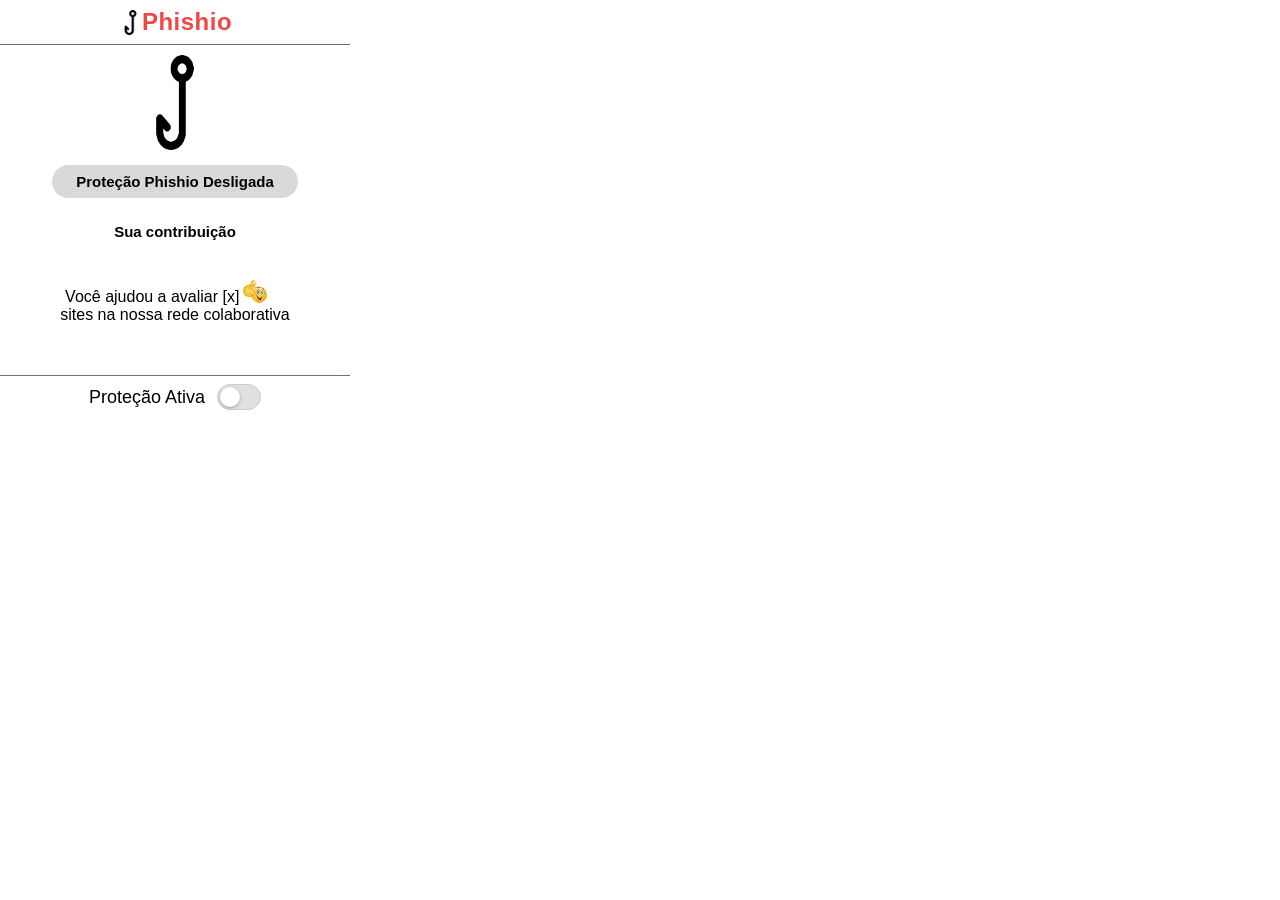
==== commit 7c43f8a8: "Fix: Corrigir de rota da logo." ====
--- a/extension/popup.html
+++ b/extension/popup.html
@@ -9,14 +9,14 @@
 <body>
     <div class="container">
         <header class="header">
-            <img src="images/svg/logo-128.svg" alt="Phishio Logo" class="logo-img"> 
+            <img src="icons/logo-128.png" alt="Phishio Logo" class="logo-img"> 
             <span class="logo-text">Phishio</span>
         </header>
 
         <hr class="divider">
 
         <main class="main-content" id="content-area">
-    <img src="images/svg/shield-inactive-128.svg" alt="Escudo Desativado" class="shield-icon" id="main-icon">
+    <img src="icons/logo-128.png" alt="Escudo Desativado" class="shield-icon" id="main-icon">
 
     <div class="status-badge off" id="status-badge">
         Proteção Phishio Desligada
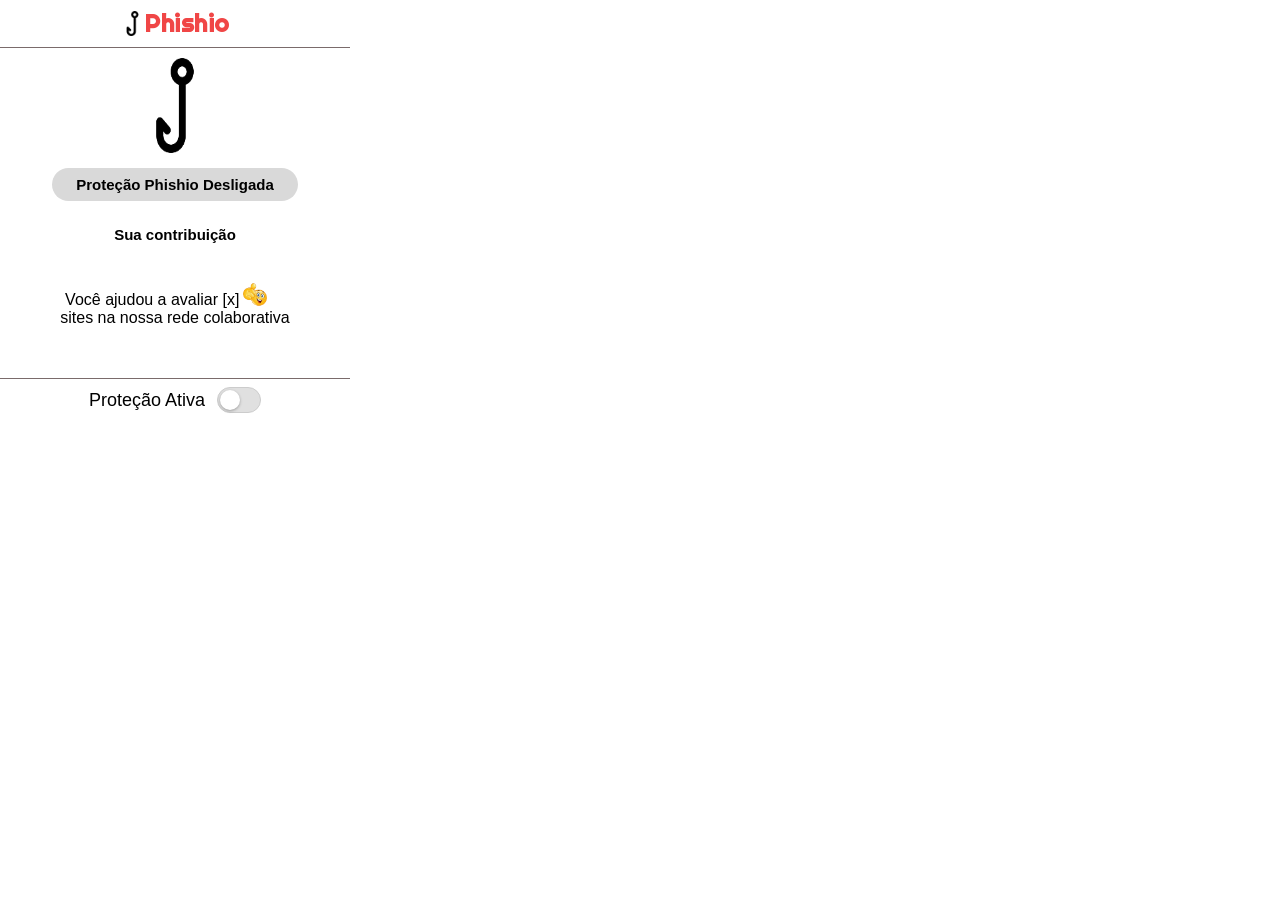
==== commit 962f4fd4: "Fix: Corrigir binário da fonte quebrado." ====
--- a/extension/popup.html
+++ b/extension/popup.html
@@ -4,43 +4,68 @@
     <meta charset="UTF-8" />
     <meta name="viewport" content="width=device-width, initial-scale=1.0" />
     <title>Phishio</title>
-    <link rel="stylesheet" href="popup.css">
-</head>
-<body>
+
+    <link rel="preconnect" href="https://fonts.googleapis.com" />
+    <link rel="preconnect" href="https://fonts.gstatic.com" crossorigin />
+    <link
+      href="https://fonts.googleapis.com/css2?family=Righteous&display=swap"
+      rel="stylesheet"
+    />
+
+    <link rel="stylesheet" href="popup.css" />
+    <meta charset="UTF-8" />
+    <meta name="viewport" content="width=device-width, initial-scale=1.0" />
+    <title>Phishio</title>
+    <link rel="stylesheet" href="popup.css" />
+  </head>
+  <body>
     <div class="container">
-        <header class="header">
-            <img src="icons/logo-128.png" alt="Phishio Logo" class="logo-img"> 
-            <span class="logo-text">Phishio</span>
-        </header>
+      <header class="header">
+        <img src="icons/logo-128.png" alt="Phishio Logo" class="logo-img" />
+        <span class="logo-text">Phishio</span>
+      </header>
 
-        <hr class="divider">
+      <hr class="divider" />
 
-        <main class="main-content" id="content-area">
-    <img src="icons/logo-128.png" alt="Escudo Desativado" class="shield-icon" id="main-icon">
+      <main class="main-content" id="content-area">
+        <img
+          src="icons/logo-128.png"
+          alt="Escudo Desativado"
+          class="shield-icon"
+          id="main-icon"
+        />
 
-    <div class="status-badge off" id="status-badge">
-        Proteção Phishio Desligada
+        <div class="status-badge off" id="status-badge">
+          Proteção Phishio Desligada
+        </div>
+
+        <div class="contribution-box" id="info-box">
+          <h3 id="box-title">Sua contribuição</h3>
+          <div class="contribution-content" id="inner-content">
+            <p>
+              Você ajudou a avaliar <span id="eval-count">[x]</span>
+              <img
+                src="images/svg/thumbsup.png"
+                alt="Joinha"
+                class="thumbsup-icon"
+              />
+              <br />sites na nossa rede colaborativa
+            </p>
+          </div>
+        </div>
+      </main>
+
+      <hr class="divider" />
+
+      <footer class="footer">
+        <span class="toggle-label">Proteção Ativa</span>
+        <label class="switch">
+          <input type="checkbox" id="protection-toggle" />
+          <span class="slider round"></span>
+        </label>
+      </footer>
     </div>
 
-    <div class="contribution-box" id="info-box">
-        <h3 id="box-title">Sua contribuição</h3>
-        <div class="contribution-content" id="inner-content">
-           <p>Você ajudou a avaliar <span id="eval-count">[x]</span> <img src="images/svg/thumbsup.png" alt="Joinha" class="thumbsup-icon"> <br>sites na nossa rede colaborativa</p>
-        </div>
-    </div>
-</main>
-
-        <hr class="divider">
-
-        <footer class="footer">
-            <span class="toggle-label">Proteção Ativa</span>
-            <label class="switch">
-                <input type="checkbox" id="protection-toggle">
-                <span class="slider round"></span>
-            </label>
-        </footer>
-    </div>
-    
     <script src="popup.js"></script>
   </body>
 </html>
--- a/extension/popup.css
+++ b/extension/popup.css
@@ -1,7 +1,7 @@
-@font-face {
+/* @font-face {
     font-family: 'Righteous';
     src: url('fonts/Righteous-Regular.ttf') format('truetype');
-}
+} */
 
 /*body*/
 body {
--- a/extension/popup.css
+++ b/extension/popup.css
@@ -1,7 +1,7 @@
-@font-face {
+/* @font-face {
     font-family: 'Righteous';
     src: url('fonts/Righteous-Regular.ttf') format('truetype');
-}
+} */
 
 /*body*/
 body {
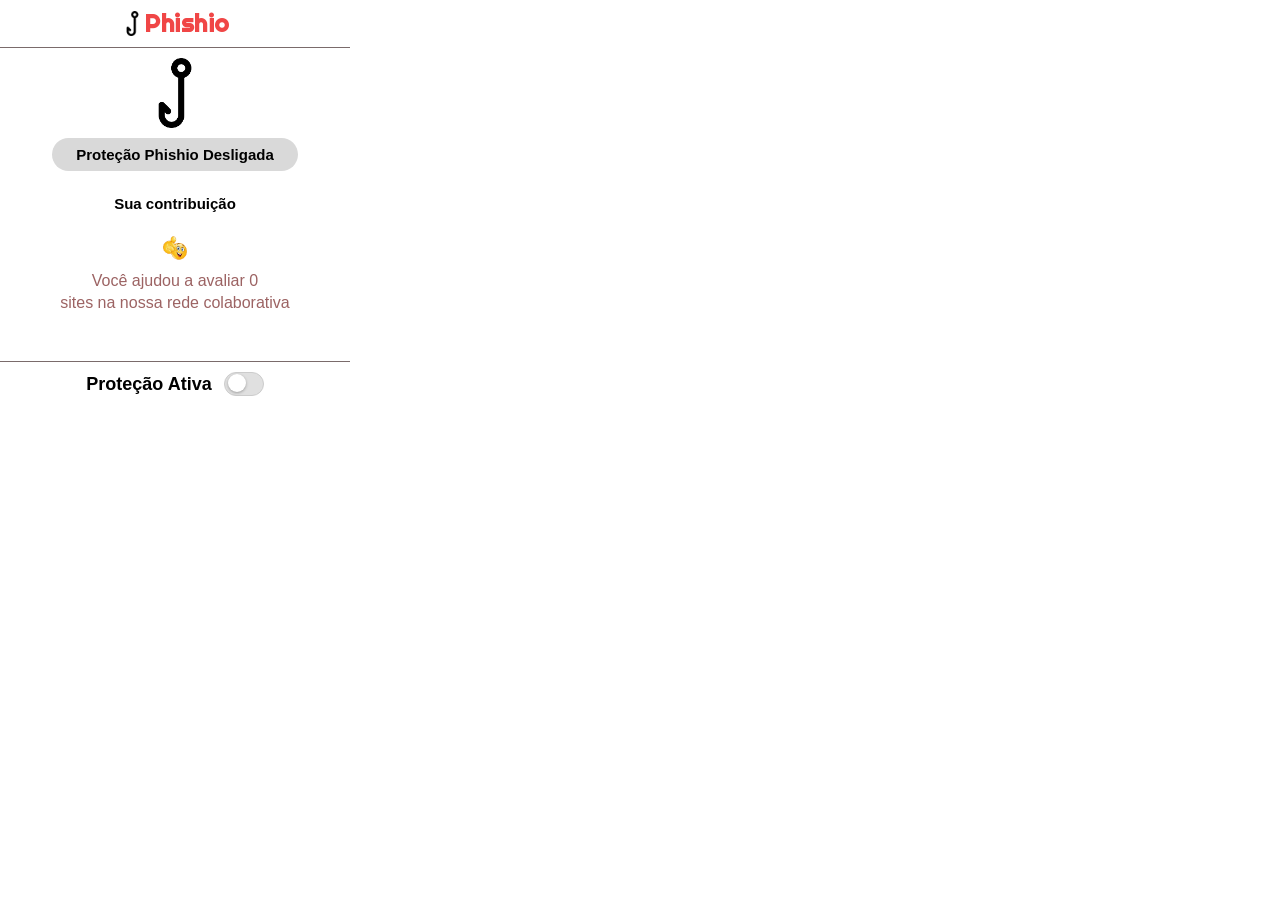
==== commit c5aab4d0: "Frontend: Padronizar janelas de dialogo e botões da extensão seguindo padrão criado implementado pel" ====
--- a/extension/popup.html
+++ b/extension/popup.html
@@ -12,10 +12,6 @@
       rel="stylesheet"
     />
 
-    <link rel="stylesheet" href="popup.css" />
-    <meta charset="UTF-8" />
-    <meta name="viewport" content="width=device-width, initial-scale=1.0" />
-    <title>Phishio</title>
     <link rel="stylesheet" href="popup.css" />
   </head>
   <body>
@@ -42,13 +38,13 @@
         <div class="contribution-box" id="info-box">
           <h3 id="box-title">Sua contribuição</h3>
           <div class="contribution-content" id="inner-content">
-            <p>
-              Você ajudou a avaliar <span id="eval-count">[x]</span>
-              <img
-                src="images/svg/thumbsup.png"
-                alt="Joinha"
-                class="thumbsup-icon"
-              />
+            <img
+              src="images/svg/thumbsup.png"
+              alt="Joinha"
+              class="thumbsup-icon"
+            />
+            <p style="margin: 0; font-size: 16px; color: #9c6363;">
+              Você ajudou a avaliar <span id="eval-count">0</span>
               <br />sites na nossa rede colaborativa
             </p>
           </div>
--- a/extension/popup.css
+++ b/extension/popup.css
@@ -5,245 +5,244 @@
 
 /*body*/
 body {
-    font-family: 'Segoe UI', Tahoma, Geneva, Verdana, sans-serif;
-    margin: 0;
-    padding: 0;
-    width: 350px;
-    height: 400px; 
-    background-color: #ffffff;
-    color: #000000;
-    overflow: hidden;
+  font-family: "Segoe UI", Tahoma, Geneva, Verdana, sans-serif;
+  margin: 0;
+  padding: 0;
+  width: 350px;
+  height: 430px; /* Altura padronizada para caber tudo sem apertar */
+  background-color: #ffffff;
+  color: #000000;
+  display: flex; /* Adicionado para flexibilidade */
+  flex-direction: column;
+  border-radius: 16px;
+  overflow: hidden;
+  box-shadow: none !important;
 }
 .container {
-    display: flex;
-    flex-direction: column;
-    text-align: center;
+  display: flex;
+  flex-direction: column;
+  text-align: center;
 }
 
 .header {
-    padding: 8px 0;
-    display: flex;
-    justify-content: center;
-    align-items: center;
-    position: relative;
+  padding: 8px 0;
+  display: flex;
+  justify-content: center;
+  align-items: center;
+  position: relative;
 }
 
 .logo-img {
-    width: 25px;
+  width: 25px;
 }
 
 .logo-text {
-    font-family: 'Righteous', sans-serif; 
-    color: #F04646;
-    font-size: 24px;
-    margin-left: -1px; 
-    letter-spacing: 0.5px;
-    font-weight: bold;
+  font-family: "Righteous", sans-serif;
+  color: #f04646;
+  font-size: 24px;
+  margin-left: -1px;
+  letter-spacing: 0.5px;
+  font-weight: bold;
 }
 
 .divider {
-    border: none;
-    border-top: 1px solid #7a6b6b;
-    margin: 0;.main-content {
-    padding: 10px 20px;
-    display: flex;
-    flex-direction: column;
-    align-items: center;
-    justify-content: flex-start;
-    height: 310px; 
-    position: relative;
-}
-    width: 100%;
+  border: none;
+  border-top: 1px solid #7a6b6b;
+  margin: 0;
+  width: 100%;
 }
 
 .main-content {
-    padding: 10px 20px;
-    display: flex;
-    flex-direction: column;
-    align-items: center;
-    justify-content: flex-start;
-    height: 310px;
-    position: relative;
+  padding: 10px 20px;
+  display: flex;
+  flex-direction: column;
+  align-items: center;
+  justify-content: flex-start;
+  flex-grow: 1;
+  position: relative;
 }
 
 /*Componentes Globais*/
 .shield-icon {
-    width: 80px;
-    height: 95px; 
-    margin-bottom: 15px;
+  display: block;
+  margin: 0 auto 10px auto;
+  width: auto;
+  height: 70px !important;
 }
 
 .status-badge {
-    display: inline-block;
-    padding: 8px 24px;
-    border-radius: 50px;
-    font-size: 15px;
-    font-weight: bold;
-    margin-bottom: 15px;
-    width: fit-content;
-    border: none;
+  display: inline-block;
+  padding: 8px 24px;
+  border-radius: 50px;
+  font-size: 15px;
+  font-weight: bold;
+  margin-bottom: 10px;
+  width: fit-content;
+  border: none;
 }
 
 .contribution-box {
-    border-radius: 15px;
-    padding: 10px;
-    width: 100%;
-    box-sizing: border-box;
-    display: flex;
-    flex-direction: column;
-    align-items: center;
-    min-height: 80px; 
+  border-radius: 15px;
+  padding: 10px;
+  width: 100%;
+  box-sizing: border-box;
+  display: flex;
+  flex-direction: column;
+  align-items: center;
+  min-height: 80px;
 }
 
 /*white fix*/
 .contribution-content {
-    background-color: #ffffff;
-    border-radius: 10px;
-    padding: 12px;
-    width: 100%;
-    box-sizing: border-box;
-    text-align: center;
-    display: flex;
-    flex-direction: column;
-    align-items: center;
-    justify-content: center;
-    min-height: 60px;
+  background-color: #ffffff;
+  border-radius: 10px;
+  padding: 12px;
+  width: 100%;
+  box-sizing: border-box;
+  text-align: center;
+  display: flex;
+  flex-direction: column;
+  align-items: center;
+  justify-content: center;
+  min-height: 60px;
 }
 
 .back-button {
-    position: absolute;
-    top: 5px;
-    left: 15px;
-    cursor: pointer;
-    font-size: 18px;
-    color: #7a6b6b;
-    background: none;
-    border: none;
-    padding: 5px;
-    z-index: 10;
+  position: absolute;
+  top: 5px;
+  left: 15px;
+  cursor: pointer;
+  font-size: 18px;
+  color: #7a6b6b;
+  background: none;
+  border: none;
+  padding: 5px;
+  z-index: 10;
 }
 
 /*Tela Desligada*/
 .status-badge.off {
-    background-color: #d9d9d9;
-    color: #000000;
+  background-color: #d9d9d9;
+  color: #000000;
 }
 
 .contribution-box.off {
-    background-color: #d9d9d9;
+  background-color: #d9d9d9;
+  border: 2px solid #afafaf !important;
 }
 
 .contribution-box h3 {
-    margin: 0 0 10px 0;
-    font-size: 15px;
-    font-weight: bold;
+  margin: 0 0 10px 0;
+  font-size: 15px;
+  font-weight: bold;
 }
 
 .thumbsup-icon {
-    width: 50px;
-    height: auto;
-    vertical-align: text-bottom;
-    margin-left: -14px; 
-    margin-right: 5px;
+  width: 50px;
+  height: auto;
+  margin-bottom: 8px; /* Dá um leve espaçamento entre o joinha e o texto abaixo */
 }
 
 /* Tela Segura */
 .status-badge.secure {
-    background-color: #D4F7D4;
-    color: #000000;
+  background-color: #d4f7d4;
+  color: #000000;
 }
 
 .contribution-box.secure {
-    background-color: #d4f7d4;
+  background-color: #d4f7d4;
+  border: 2px solid #21c700 !important;
 }
 
 .report-btn {
-    background-color: #F7E96D;
-    border: none;
-    border-radius: 10px;
-    padding: 10px 20px;
-    color: #000000;
-    font-weight: bold;
-    font-size: 14px;
-    cursor: pointer;
-    margin-top: 5px;
-    width: 100%;
+  background-color: #f7e96d;
+  border: none;
+  border-radius: 10px;
+  padding: 10px 20px;
+  color: #000000;
+  font-weight: bold;
+  font-size: 14px;
+  cursor: pointer;
+  margin-top: 5px;
+  width: 100%;
 }
 
 /*Tela Feedback*/
 .status-badge.feedback {
-    background-color: #2196F3;
-    color: #000000;
+  background-color: #2196f3;
+  color: #000000;
 }
 
 .contribution-box.feedback {
-    background-color: #90CAF9;
+  background-color: #90caf9;
+  border: 2px solid #2289ff !important;
 }
 
 .button-group {
-    display: flex;
-    gap: 8px;
-    width: 100%;
-    margin: 8px 0;
+  display: flex;
+  gap: 8px;
+  width: 100%;
+  margin: 8px 0;
 }
 
 .report-choice-btn {
-    flex: 1;
-    border: none;
-    border-radius: 8px;
-    padding: 10px 5px;
-    color: white;
-    cursor: pointer;
-    display: flex;
-    flex-direction: column;
-    align-items: center;
-    line-height: 1.2;
-    outline: none;
-    text-decoration: none;
-    white-space: nowrap;
+  flex: 1;
+  border: none;
+  border-radius: 8px;
+  padding: 10px 5px;
+  color: white;
+  cursor: pointer;
+  display: flex;
+  flex-direction: column;
+  align-items: center;
+  line-height: 1.2;
+  outline: none;
+  text-decoration: none;
+  white-space: nowrap;
 }
 
 .btn-fake {
-    background-color: #B71C1C;
+  background-color: #b71c1c;
 }
 
 .btn-secure {
-    background-color: #2196F3;
+  background-color: #2196f3;
 }
 
 .report-choice-btn strong {
-    font-size: 12px;
+  font-size: 12px;
 }
 
 .tiny-footer-text {
-    font-size: 9px;
-    color: #555;
-    margin-top: 8px;
+  font-size: 9px;
+  color: #555;
+  margin-top: 8px;
 }
 
 .text-success {
-    color: #2e7d32;
-    font-weight: bold;
+  color: #2e7d32;
+  font-weight: bold;
 }
 
 /*Footer e Toggle*/
 .footer {
-    padding: 8px 20px; 
-    display: flex;
-    justify-content: center;
-    align-items: center;
-    gap: 12px;
+  padding: 10px 20px 6px 20px;
+  display: flex;
+  justify-content: center;
+  align-items: center;
+  gap: 12px;
 }
 
 .toggle-label {
-    font-size: 18px;
+  font-size: 18px;
+  font-weight: bold;
 }
 
 .switch {
-    position: relative;
-    display: inline-block;
-    width: 44px;
-    height: 26px;
+  position: relative;
+  display: inline-block;
+  width: 40px;
+  height: 24px;
 }
 
 .switch input {
@@ -253,33 +252,36 @@
 }
 
 .slider {
-    position: absolute;
-    cursor: pointer;
-    top: 0; left: 0; right: 0; bottom: 0;
-    background-color: #e0e0e0;
-    transition: .4s;
-    border: 1px solid #ccc;
+  position: absolute;
+  cursor: pointer;
+  top: 0;
+  left: 0;
+  right: 0;
+  bottom: 0;
+  background-color: #e0e0e0;
+  transition: 0.4s;
+  border: 1px solid #ccc;
 }
 
 .slider:before {
-    position: absolute;
-    content: "";
-    height: 20px;
-    width: 20px;
-    left: 2px;
-    bottom: 2px;
-    background-color: white;
-    transition: .4s;
-    box-shadow: 0 1px 3px rgba(0,0,0,0.3);
+  position: absolute;
+  content: "";
+  height: 18px;
+  width: 18px;
+  left: 3px;
+  bottom: 3px;
+  background-color: white;
+  transition: 0.4s;
+  box-shadow: 0 1px 3px rgba(0, 0, 0, 0.3);
 }
 
 input:checked + .slider {
-    background-color: #52c47a; 
-    border-color: #52c47a;
+  background-color: #52c47a;
+  border-color: #52c47a;
 }
 
 input:checked + .slider:before {
-    transform: translateX(18px);
+  transform: translateX(16px);
 }
 
 .slider.round {
@@ -293,117 +295,193 @@
 /* Tela Suspeito */
 /* Badgestatus */
 .status-badge.suspect {
-    background-color: #f7e96d;
-    color: #000000;
+  background-color: #f7e96d;
+  color: #000000;
 }
 
 .contribution-box.suspect {
-    background-color: #fff9c4;
-    justify-content: space-around;
-    padding: 15px;
+  background-color: #fff9c4;
+  justify-content: space-around;
+  border: 2px solid #ffb222 !important;
+
+  padding: 15px;
 }
 
 .suspect-text {
-    font-size: 15px;
-    font-weight: bold;
-    color: #000000;
-    margin-bottom: 5px;
+  font-size: 15px;
+  font-weight: bold;
+  color: #000000;
+  margin-bottom: 5px;
 }
 
 .suspect-button-group {
-    display: flex;
-    gap: 10px;
-    width: 100%;
-    justify-content: center;
-    margin-top: 10px;
+  display: flex;
+  gap: 10px;
+  width: 100%;
+  justify-content: center;
+  margin-top: 10px;
 }
 
 /*Report Tela Suspeito*/
 .suspect-choice-btn {
-    border: none;
-    border-radius: 10px;
-    padding: 10px;
-    color: #000000;
-    font-weight: bold;
-    font-size: 13px;
-    cursor: pointer;
-    flex: 1; 
-    display: flex;
-    align-items: center;
-    justify-content: center;
-    text-align: center;
-    line-height: 1.2;
+  border: none;
+  border-radius: 10px;
+  padding: 10px;
+  color: #000000;
+  font-weight: bold;
+  font-size: 13px;
+  cursor: pointer;
+  flex: 1;
+  display: flex;
+  align-items: center;
+  justify-content: center;
+  text-align: center;
+  line-height: 1.2;
+  flex-direction: column;
 }
 
 /*Cores dos botões*/
 .btn-choice-secure {
-    background-color: #52c47a; 
+  background-color: #52c47a;
 }
 
 .btn-choice-suspect {
-    background-color: #f7e96d; 
+  background-color: #f7e96d;
 }
 
 .suspect-choice-btn:hover {
-    filter: brightness(0.9);
+  filter: brightness(0.9);
 }
 
 /*Tela Perigo*/
 /*Badge Vermelho*/
 .status-badge.danger {
-    background-color: #B71C1C;
-    color: #ffffff;
-    line-height: 1.2;
+  background-color: #b71c1c;
+  color: #ffffff;
+  line-height: 1.2;
 }
 
 .contribution-box.danger {
-    background-color: #FFCDD2;
-    padding: 15px;
+  background-color: #ffcdd2;
+  border: 2px solid #ff7d7d !important;
+
+  padding: 15px;
 }
 
 .danger-text {
-    font-size: 16px;
-    font-weight: 500;
-    color: #000000;
-    margin-bottom: 12px;
+  font-size: 16px;
+  font-weight: 500;
+  color: #000000;
+  margin-bottom: 12px;
 }
 
 /*botões tela Perigo */
 .danger-button-group {
-    display: flex;
-    gap: 10px;
-    width: 100%;
-    align-items: center;
-    justify-content: center;
+  display: flex;
+  gap: 10px;
+  width: 100%;
+  align-items: center;
+  justify-content: center;
 }
 
 /*voltar*/
 .btn-danger-back {
-    background-color: #B71C1C;
-    color: #ffffff;
-    border: none;
-    border-radius: 12px;
-    padding: 12px 20px;
-    font-weight: bold;
-    font-size: 20px;
-    cursor: pointer;
-    flex: 1.1;
+  background-color: #b71c1c;
+  color: #ffffff;
+  border: none;
+  border-radius: 12px;
+  padding: 12px 20px;
+  font-weight: bold;
+  font-size: 20px;
+  cursor: pointer;
+  flex: 1.1;
 }
 
 /*ignorar*/
 .btn-danger-ignore {
-    background-color: #BDBDBD;
-    color: #000000;
-    border: none;
-    border-radius: 12px;
-    padding: 8px 10px;
-    font-size: 11px;
-    cursor: pointer;
-    flex: 1;
-    line-height: 1.1;
+  background-color: #bdbdbd;
+  color: #000000;
+  border: none;
+  border-radius: 12px;
+  padding: 8px 10px;
+  font-size: 11px;
+  cursor: pointer;
+  flex: 1;
+  line-height: 1.1;
+  flex-direction: column;
 }
 
 .btn-danger-ignore strong {
-    display: block;
-    font-size: 10px;
-}+  display: block;
+  font-size: 10px;
+}
+
+.report-btn,
+.suspect-choice-btn,
+.btn-danger-back,
+.btn-danger-ignore,
+.report-choice-btn {
+  height: 48px !important; /* Altura padrão para clique fácil */
+  border-radius: 12px !important; /* Curvatura padrão */
+  box-sizing: border-box;
+  display: flex;
+  align-items: center;
+  justify-content: center;
+  transition: filter 0.2s ease;
+  width: 100%; /* Botões ocupam toda a largura da info-box */
+  margin-top: 10px; /* Espaçamento superior entre botões */
+}
+
+/* Espaçamento interno para os textos do Pedro */
+.contribution-content p {
+  margin: 0 0 10px 0;
+  line-height: 1.4;
+}
+
+.phishio-tooltip .tooltip-text {
+  visibility: hidden;
+  width: 200px;
+  background-color: #333333;
+  color: #fff;
+  text-align: center;
+  border-radius: 8px;
+  padding: 8px;
+  position: absolute;
+  z-index: 100;
+  bottom: 125%;
+  left: 50%;
+  margin-left: -100px;
+  opacity: 0;
+  transition: opacity 0.3s;
+  font-size: 12px;
+  box-shadow: 0px 4px 6px rgba(0, 0, 0, 0.2);
+}
+
+/* Seta apontando para baixo */
+.phishio-tooltip .tooltip-text::after {
+  content: "";
+  position: absolute;
+  top: 100%;
+  left: 50%;
+  margin-left: -5px;
+  border-width: 5px;
+  border-style: solid;
+  border-color: #333333 transparent transparent transparent;
+}
+
+.phishio-tooltip:hover .tooltip-text {
+  visibility: visible;
+  opacity: 1;
+}
+#info-box.contribution-box {
+  margin: 0 auto 10px auto; /* Centraliza e dá margem inferior */
+  width: 90%; /* Ocupa a maior parte da largura para evitar 'aperto' */
+  background-color: #ffffff;
+  border-radius: 12px; /* Cantos levemente arredondados */
+  padding: 12px; /* Mais espaço interno para os componentes respirarem */
+  display: flex;
+  flex-direction: column;
+  align-items: center;
+  justify-content: center;
+  min-height: 160px; /* Garante espaço para mensagens de erro/sucesso */
+}
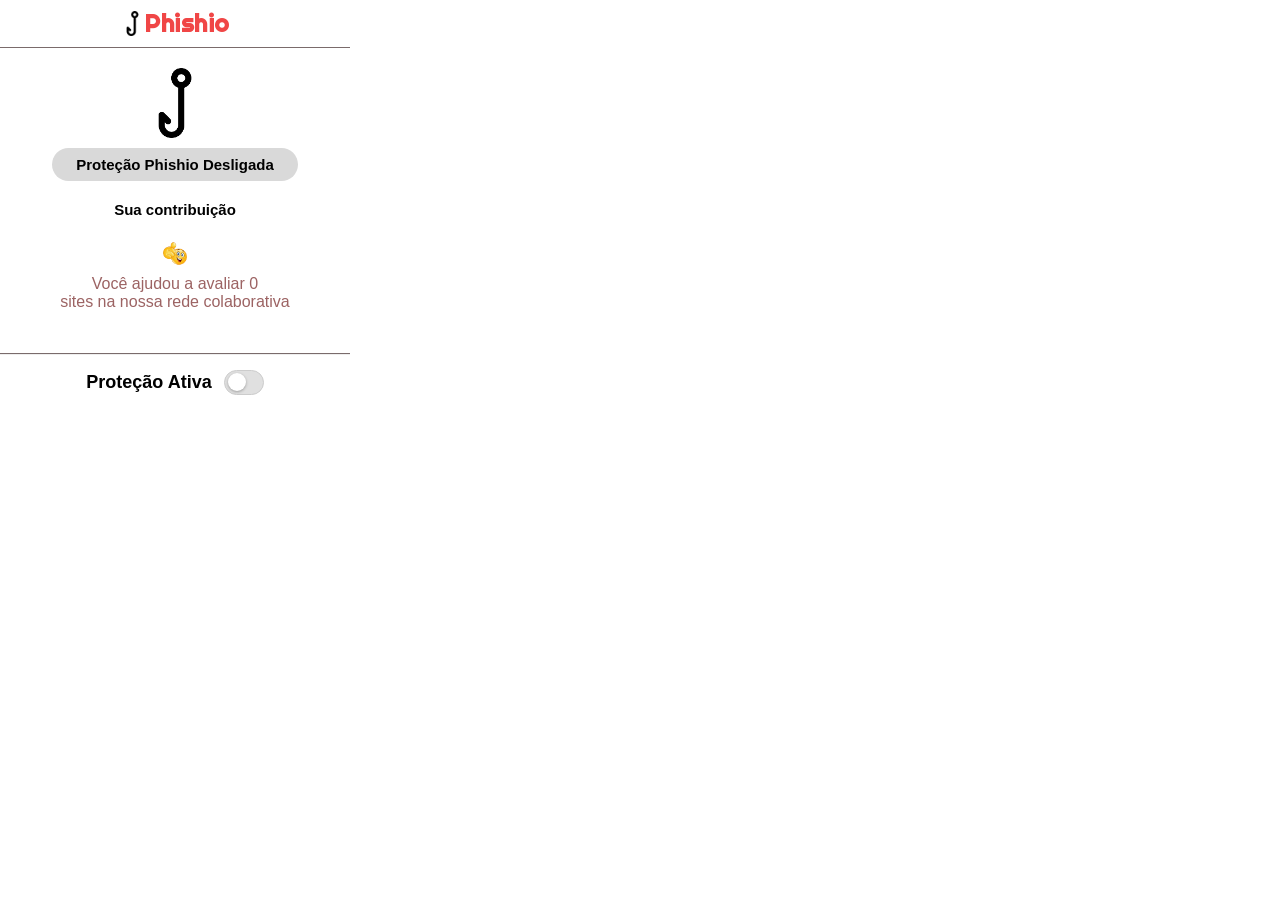
==== commit 5e333dff: "formatar indentação." ====
--- a/extension/popup.html
+++ b/extension/popup.html
@@ -43,9 +43,9 @@
               alt="Joinha"
               class="thumbsup-icon"
             />
-            <p style="margin: 0; font-size: 16px; color: #9c6363;">
-              Você ajudou a avaliar <span id="eval-count">0</span>
-              <br />sites na nossa rede colaborativa
+            <p style="margin: 0; font-size: 16px; color: #9c6363">
+              Você ajudou a avaliar <span id="eval-count">0</span> <br />sites
+              na nossa rede colaborativa
             </p>
           </div>
         </div>
--- a/extension/popup.css
+++ b/extension/popup.css
@@ -1,29 +1,26 @@
-/* @font-face {
-    font-family: 'Righteous';
-    src: url('fonts/Righteous-Regular.ttf') format('truetype');
-} */
-
-/*body*/
+/* ESTILOS GERAIS */
 body {
   font-family: "Segoe UI", Tahoma, Geneva, Verdana, sans-serif;
   margin: 0;
   padding: 0;
   width: 350px;
-  height: 430px; /* Altura padronizada para caber tudo sem apertar */
+  height: 430px;
   background-color: #ffffff;
   color: #000000;
-  display: flex; /* Adicionado para flexibilidade */
+  display: flex;
   flex-direction: column;
   border-radius: 16px;
   overflow: hidden;
   box-shadow: none !important;
 }
+
 .container {
   display: flex;
   flex-direction: column;
   text-align: center;
 }
 
+/* HEADER */
 .header {
   padding: 8px 0;
   display: flex;
@@ -52,8 +49,9 @@
   width: 100%;
 }
 
+/* LAYOUT PRINCIPAL */
 .main-content {
-  padding: 10px 20px;
+  padding: 20px 20px;
   display: flex;
   flex-direction: column;
   align-items: center;
@@ -62,7 +60,6 @@
   position: relative;
 }
 
-/*Componentes Globais*/
 .shield-icon {
   display: block;
   margin: 0 auto 10px auto;
@@ -70,6 +67,7 @@
   height: 70px !important;
 }
 
+/* COMPONENTES: BADGES E CAIXAS */
 .status-badge {
   display: inline-block;
   padding: 8px 24px;
@@ -92,7 +90,6 @@
   min-height: 80px;
 }
 
-/*white fix*/
 .contribution-content {
   background-color: #ffffff;
   border-radius: 10px;
@@ -120,15 +117,14 @@
   z-index: 10;
 }
 
-/*Tela Desligada*/
+/* TELAS DE ESTADO (OFF, SEGURA, FEEDBACK) */
 .status-badge.off {
   background-color: #d9d9d9;
   color: #000000;
 }
-
 .contribution-box.off {
   background-color: #d9d9d9;
-  border: 2px solid #afafaf !important;
+  border: 2px #afafaf !important;
 }
 
 .contribution-box h3 {
@@ -136,184 +132,57 @@
   font-size: 15px;
   font-weight: bold;
 }
-
 .thumbsup-icon {
   width: 50px;
   height: auto;
-  margin-bottom: 8px; /* Dá um leve espaçamento entre o joinha e o texto abaixo */
-}
-
-/* Tela Segura */
+  margin-bottom: 8px;
+}
+
 .status-badge.secure {
   background-color: #d4f7d4;
   color: #000000;
 }
-
 .contribution-box.secure {
   background-color: #d4f7d4;
-  border: 2px solid #21c700 !important;
-}
-
-.report-btn {
-  background-color: #f7e96d;
-  border: none;
-  border-radius: 10px;
-  padding: 10px 20px;
-  color: #000000;
-  font-weight: bold;
-  font-size: 14px;
-  cursor: pointer;
-  margin-top: 5px;
-  width: 100%;
-}
-
-/*Tela Feedback*/
+  border: 2px #21c700 !important;
+}
+
 .status-badge.feedback {
   background-color: #2196f3;
   color: #000000;
 }
-
 .contribution-box.feedback {
   background-color: #90caf9;
-  border: 2px solid #2289ff !important;
-}
-
-.button-group {
+  border: 2px #2289ff !important;
+}
+
+.feedback-button-group {
   display: flex;
   gap: 8px;
   width: 100%;
   margin: 8px 0;
-}
-
-.report-choice-btn {
-  flex: 1;
-  border: none;
-  border-radius: 8px;
-  padding: 10px 5px;
-  color: white;
-  cursor: pointer;
-  display: flex;
-  flex-direction: column;
-  align-items: center;
-  line-height: 1.2;
-  outline: none;
-  text-decoration: none;
-  white-space: nowrap;
-}
-
-.btn-fake {
-  background-color: #b71c1c;
-}
-
-.btn-secure {
-  background-color: #2196f3;
-}
-
-.report-choice-btn strong {
-  font-size: 12px;
-}
-
-.tiny-footer-text {
-  font-size: 9px;
-  color: #555;
-  margin-top: 8px;
-}
-
-.text-success {
-  color: #2e7d32;
-  font-weight: bold;
-}
-
-/*Footer e Toggle*/
-.footer {
-  padding: 10px 20px 6px 20px;
-  display: flex;
-  justify-content: center;
-  align-items: center;
-  gap: 12px;
-}
-
-.toggle-label {
-  font-size: 18px;
-  font-weight: bold;
-}
-
-.switch {
-  position: relative;
-  display: inline-block;
-  width: 40px;
-  height: 24px;
-}
-
-.switch input {
-  opacity: 0;
-  width: 0;
-  height: 0;
-}
-
-.slider {
-  position: absolute;
-  cursor: pointer;
-  top: 0;
-  left: 0;
-  right: 0;
-  bottom: 0;
-  background-color: #e0e0e0;
-  transition: 0.4s;
-  border: 1px solid #ccc;
-}
-
-.slider:before {
-  position: absolute;
-  content: "";
-  height: 18px;
-  width: 18px;
-  left: 3px;
-  bottom: 3px;
-  background-color: white;
-  transition: 0.4s;
-  box-shadow: 0 1px 3px rgba(0, 0, 0, 0.3);
-}
-
-input:checked + .slider {
-  background-color: #52c47a;
-  border-color: #52c47a;
-}
-
-input:checked + .slider:before {
-  transform: translateX(16px);
-}
-
-.slider.round {
-  border-radius: 34px;
-}
-
-.slider.round:before {
-  border-radius: 50%;
-}
-
-/* Tela Suspeito */
-/* Badgestatus */
+  justify-content: center;
+  align-items: center;
+}
+
+/* TELAS DE SUSPEITO E PERIGO */
 .status-badge.suspect {
   background-color: #f7e96d;
   color: #000000;
 }
-
 .contribution-box.suspect {
   background-color: #fff9c4;
   justify-content: space-around;
-  border: 2px solid #ffb222 !important;
-
+  border: 2px #ffb222 !important;
   padding: 15px;
 }
 
 .suspect-text {
   font-size: 15px;
-  font-weight: bold;
+  font-weight: 500;
   color: #000000;
   margin-bottom: 5px;
 }
-
 .suspect-button-group {
   display: flex;
   gap: 10px;
@@ -322,49 +191,14 @@
   margin-top: 10px;
 }
 
-/*Report Tela Suspeito*/
-.suspect-choice-btn {
-  border: none;
-  border-radius: 10px;
-  padding: 10px;
-  color: #000000;
-  font-weight: bold;
-  font-size: 13px;
-  cursor: pointer;
-  flex: 1;
-  display: flex;
-  align-items: center;
-  justify-content: center;
-  text-align: center;
-  line-height: 1.2;
-  flex-direction: column;
-}
-
-/*Cores dos botões*/
-.btn-choice-secure {
-  background-color: #52c47a;
-}
-
-.btn-choice-suspect {
-  background-color: #f7e96d;
-}
-
-.suspect-choice-btn:hover {
-  filter: brightness(0.9);
-}
-
-/*Tela Perigo*/
-/*Badge Vermelho*/
 .status-badge.danger {
   background-color: #b71c1c;
   color: #ffffff;
   line-height: 1.2;
 }
-
 .contribution-box.danger {
   background-color: #ffcdd2;
-  border: 2px solid #ff7d7d !important;
-
+  border: 2px #ff7d7d !important;
   padding: 15px;
 }
 
@@ -374,8 +208,6 @@
   color: #000000;
   margin-bottom: 12px;
 }
-
-/*botões tela Perigo */
 .danger-button-group {
   display: flex;
   gap: 10px;
@@ -384,58 +216,122 @@
   justify-content: center;
 }
 
-/*voltar*/
-.btn-danger-back {
-  background-color: #b71c1c;
-  color: #ffffff;
-  border: none;
-  border-radius: 12px;
-  padding: 12px 20px;
-  font-weight: bold;
-  font-size: 20px;
-  cursor: pointer;
-  flex: 1.1;
-}
-
-/*ignorar*/
-.btn-danger-ignore {
-  background-color: #bdbdbd;
-  color: #000000;
-  border: none;
-  border-radius: 12px;
-  padding: 8px 10px;
-  font-size: 11px;
-  cursor: pointer;
-  flex: 1;
-  line-height: 1.1;
-  flex-direction: column;
-}
-
-.btn-danger-ignore strong {
-  display: block;
-  font-size: 10px;
-}
-
+/* BOTÕES E COMPONENTES DE AÇÃO */
 .report-btn,
 .suspect-choice-btn,
 .btn-danger-back,
 .btn-danger-ignore,
 .report-choice-btn {
-  height: 48px !important; /* Altura padrão para clique fácil */
-  border-radius: 12px !important; /* Curvatura padrão */
-  box-sizing: border-box;
-  display: flex;
-  align-items: center;
-  justify-content: center;
-  transition: filter 0.2s ease;
-  width: 100%; /* Botões ocupam toda a largura da info-box */
-  margin-top: 10px; /* Espaçamento superior entre botões */
-}
-
-/* Espaçamento interno para os textos do Pedro */
-.contribution-content p {
-  margin: 0 0 10px 0;
-  line-height: 1.4;
+  flex: 1;
+  border: none;
+  border-radius: 12px;
+  padding: 8px 5px;
+  color: white;
+  cursor: pointer;
+  display: flex;
+  flex-direction: column;
+  align-items: center;
+  justify-content: center;
+  line-height: 1.1;
+  white-space: normal;
+  text-align: center;
+  font-size: 12px;
+  height: 48px !important;
+  margin-top: 10px;
+}
+
+.feedback-button-group .report-choice-btn {
+  margin-top: 0;
+}
+
+.report-choice-btn strong {
+  font-size: 13px;
+  margin-top: 2px;
+}
+
+.report-btn {
+  background-color: #f7e96d;
+  border: none;
+  padding: 10px 20px;
+  color: #000000;
+  font-weight: bold;
+  font-size: 14px;
+  cursor: pointer;
+}
+.btn-fake {
+  background-color: #b71c1c;
+  color: white;
+  border: none;
+}
+.btn-secure {
+  background-color: #2196f3;
+  color: white;
+  border: none;
+}
+.btn-danger-back {
+  background-color: #b71c1c;
+  color: #ffffff;
+  border: none;
+  font-weight: bold;
+  font-size: 20px;
+  cursor: pointer;
+  flex: 1.1;
+}
+.btn-danger-ignore {
+  background-color: #bdbdbd;
+  color: #000000;
+  border: none;
+  font-size: 11px;
+  cursor: pointer;
+  flex: 1;
+  line-height: 1.1;
+  flex-direction: column;
+}
+.suspect-choice-btn {
+  border: none;
+  padding: 10px;
+  color: #000000;
+  font-weight: bold;
+  font-size: 13px;
+  cursor: pointer;
+  flex: 1;
+  line-height: 1.2;
+  flex-direction: column;
+}
+
+.btn-choice-secure {
+  background-color: #52c47a;
+}
+.btn-choice-suspect {
+  background-color: #f7e96d;
+}
+.suspect-choice-btn:hover,
+.report-btn:hover {
+  filter: brightness(0.9);
+}
+
+#false-positive-link {
+  cursor: pointer;
+  transition: color 0.2s;
+  font-size: 11px;
+  color: #555;
+  text-decoration: underline;
+  margin-top: 15px;
+}
+
+#false-positive-link:hover {
+  color: #b71c1c !important;
+}
+
+/* FERRAMENTAS E TOOLTIPS */
+.tiny-footer-text {
+  font-size: 9px;
+  color: #555;
+  margin-top: 8px;
+}
+.text-success {
+  color: #2e7d32;
+  font-weight: bold;
 }
 
 .phishio-tooltip .tooltip-text {
@@ -457,31 +353,74 @@
   box-shadow: 0px 4px 6px rgba(0, 0, 0, 0.2);
 }
 
-/* Seta apontando para baixo */
-.phishio-tooltip .tooltip-text::after {
-  content: "";
-  position: absolute;
-  top: 100%;
-  left: 50%;
-  margin-left: -5px;
-  border-width: 5px;
-  border-style: solid;
-  border-color: #333333 transparent transparent transparent;
-}
-
 .phishio-tooltip:hover .tooltip-text {
   visibility: visible;
   opacity: 1;
 }
-#info-box.contribution-box {
-  margin: 0 auto 10px auto; /* Centraliza e dá margem inferior */
-  width: 90%; /* Ocupa a maior parte da largura para evitar 'aperto' */
-  background-color: #ffffff;
-  border-radius: 12px; /* Cantos levemente arredondados */
-  padding: 12px; /* Mais espaço interno para os componentes respirarem */
-  display: flex;
-  flex-direction: column;
-  align-items: center;
-  justify-content: center;
-  min-height: 160px; /* Garante espaço para mensagens de erro/sucesso */
-}
+
+/* FOOTER E TOGGLE */
+.footer {
+  margin-top: auto;
+  padding: 15px 20px;
+  display: flex;
+  justify-content: center;
+  align-items: center;
+  gap: 12px;
+  border-top: 1px solid #eee;
+}
+
+.toggle-label {
+  font-size: 18px;
+  font-weight: bold;
+}
+
+.switch {
+  position: relative;
+  display: inline-block;
+  width: 40px;
+  height: 25px;
+}
+.switch input {
+  opacity: 0;
+  width: 0;
+  height: 0;
+}
+
+.slider {
+  position: absolute;
+  cursor: pointer;
+  top: 0;
+  left: 0;
+  right: 0;
+  bottom: 0;
+  background-color: #e0e0e0;
+  transition: 0.4s;
+  border: 1px solid #ccc;
+}
+
+.slider:before {
+  position: absolute;
+  content: "";
+  height: 18px;
+  width: 18px;
+  left: 3px;
+  bottom: 3px;
+  background-color: white;
+  transition: 0.4s;
+  box-shadow: 0 1px 3px rgba(0, 0, 0, 0.3);
+}
+
+input:checked + .slider {
+  background-color: #52c47a;
+  border-color: #52c47a;
+}
+input:checked + .slider:before {
+  transform: translateX(16px);
+}
+
+.slider.round {
+  border-radius: 34px;
+}
+.slider.round:before {
+  border-radius: 50%;
+}
